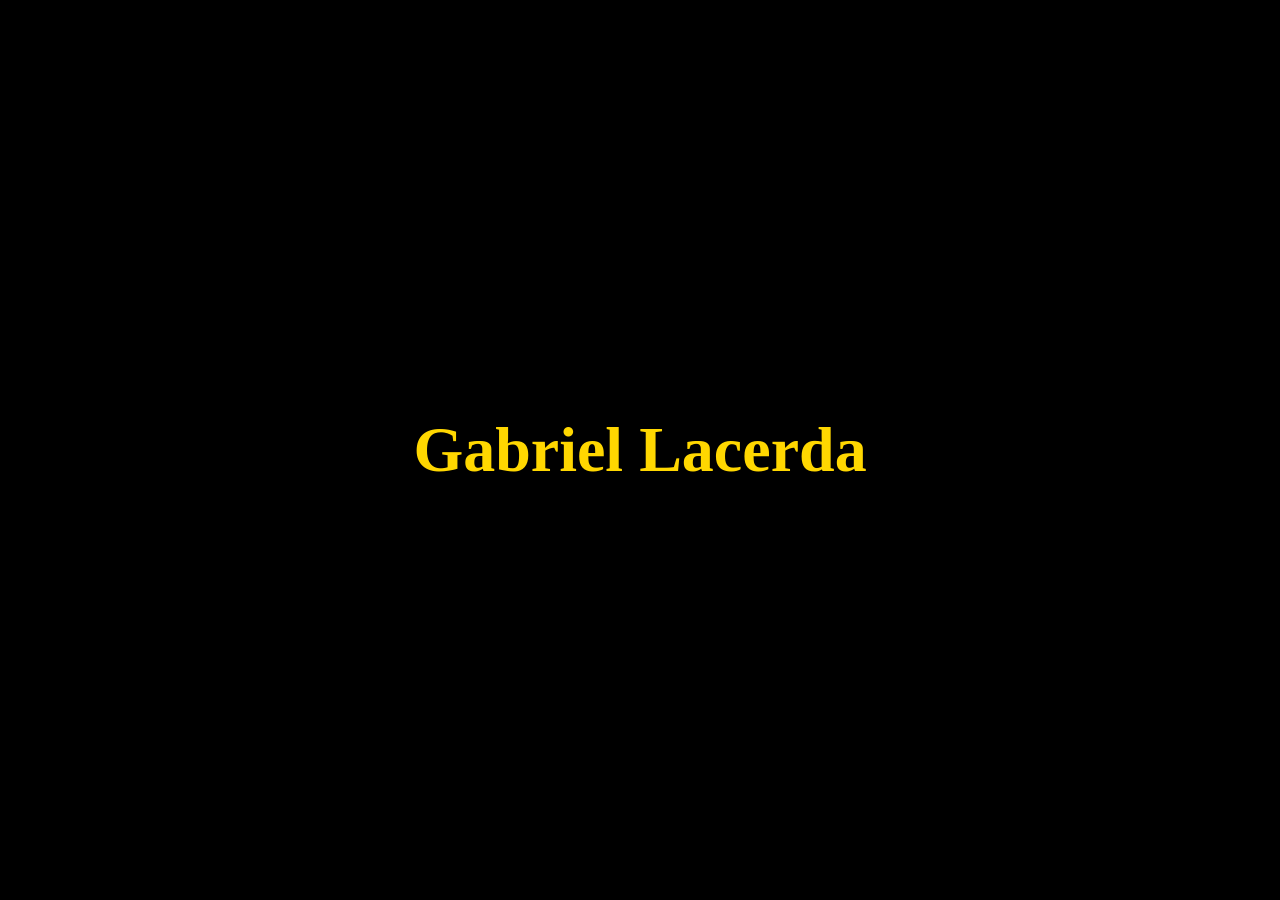
==== index.html @ dc24e009 "Mudança de nome de arquivo" ====
<!DOCTYPE html>
<html lang="pt-br">
<head>
    <meta charset="UTF-8">
    <meta name="viewport" content="width=device-width, initial-scale=1.0">
    <title>Portfolio</title>
    <link rel="stylesheet" href="./style.css">
</head>
<body>
    <header></header>
    <main>
        <h1>Gabriel Lacerda</h1>
    </main>
    <footer></footer>
</body>
</html>
---- style.css ----
*{
    padding: 0;
    margin: 0;
    box-sizing: border-box;
}

body{
    height: 100vh;
    display: grid;
    grid-template-rows: 100px 1fr 100px;
    background-color: black;
}

main{
    display: grid;
    place-content: center;
}

h1{
    font-size: 4rem;
    color: gold;
}
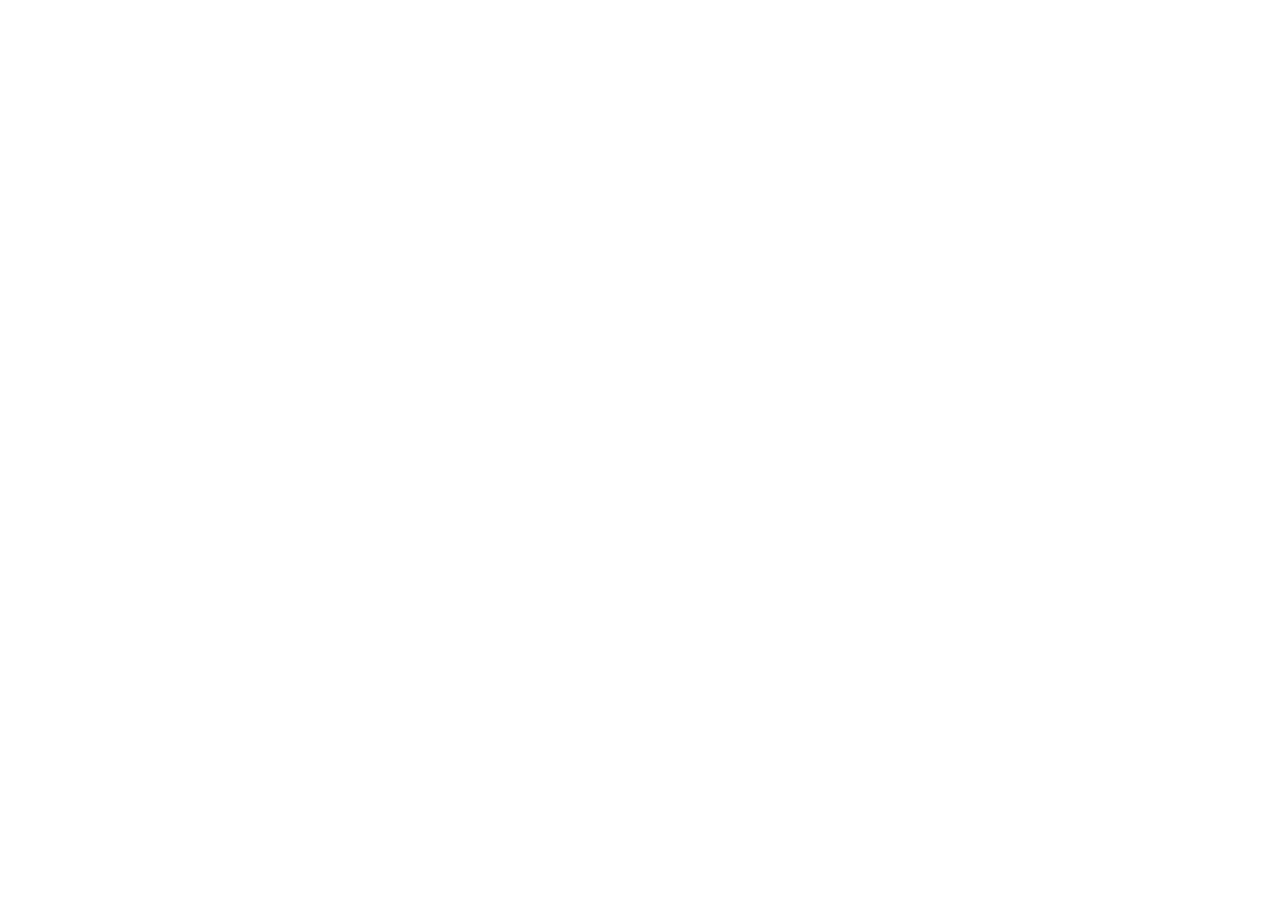
==== commit 9c5f120b: "style(index, style): Adicionando estrutura básica do projeto em html, e adicionando reset inicial no" ====
--- a/index.html
+++ b/index.html
@@ -1,16 +1,32 @@
 <!DOCTYPE html>
-<html lang="pt-br">
+<html lang="pt-BR">
 <head>
     <meta charset="UTF-8">
     <meta name="viewport" content="width=device-width, initial-scale=1.0">
     <title>Portfolio</title>
-    <link rel="stylesheet" href="./style.css">
 </head>
 <body>
-    <header></header>
+    <header>
+
+    </header>
     <main>
-        <h1>Gabriel Lacerda</h1>
+        
+        <section class="stacks">
+
+        </section>
+
+        <section class="projects">
+
+        </section>
+        
+        <section class="experience">
+
+        </section>
+
     </main>
-    <footer></footer>
+    <footer>
+
+    </footer>
+
 </body>
 </html>
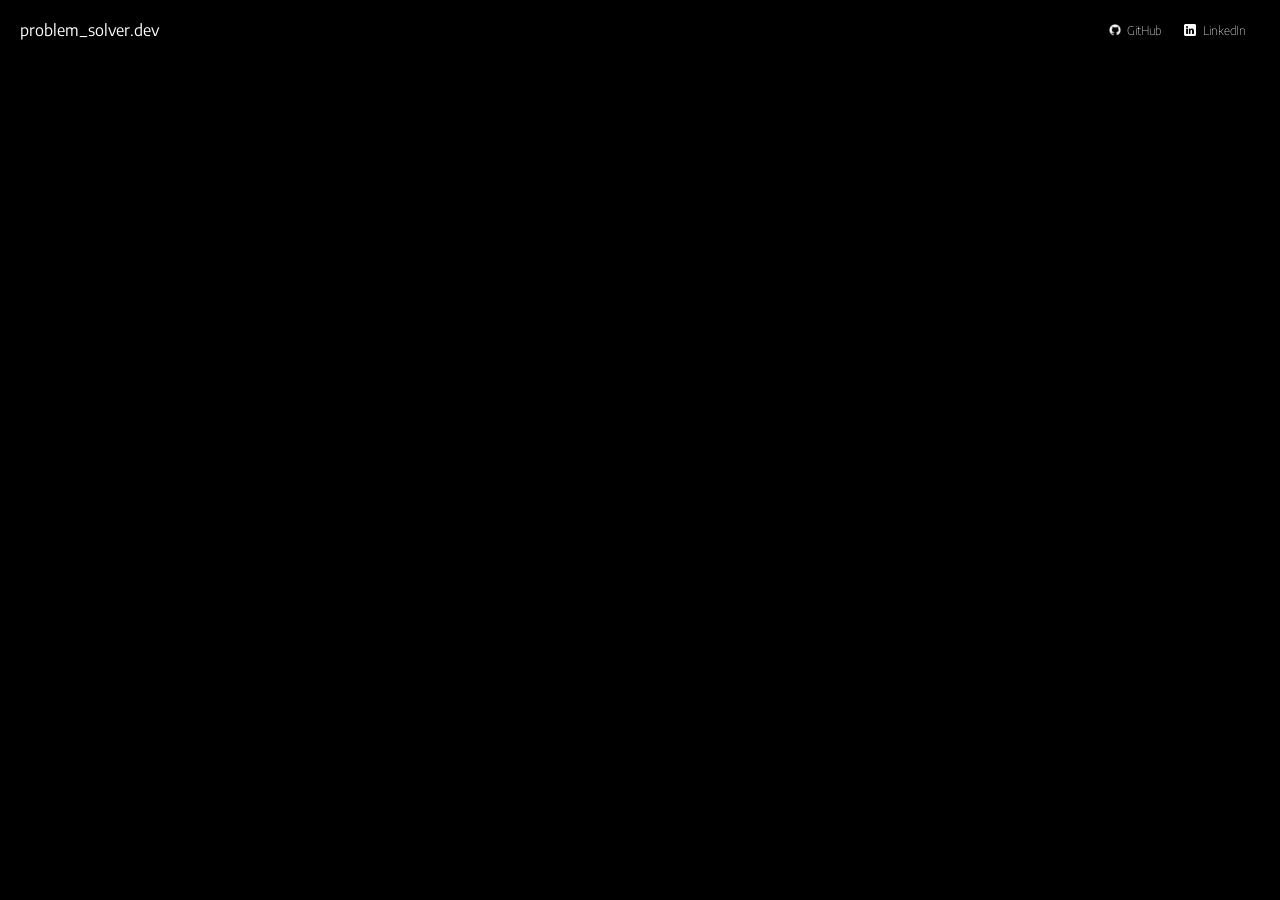
==== commit e319a389: "style(html): Criando e estilizando header." ====
--- a/index.html
+++ b/index.html
@@ -3,25 +3,29 @@
 <head>
     <meta charset="UTF-8">
     <meta name="viewport" content="width=device-width, initial-scale=1.0">
+    <link rel="preconnect" href="https://fonts.googleapis.com">
+    <link rel="preconnect" href="https://fonts.gstatic.com" crossorigin>
+    <link href="https://fonts.googleapis.com/css2?family=Dela+Gothic+One&family=Encode+Sans:wght@100..900&family=Fira+Code:wght@300..700&display=swap" rel="stylesheet">
+    <link rel="stylesheet" href="./style.css">
     <title>Portfolio</title>
 </head>
 <body>
     <header>
 
+        <h2>problem_solver.dev</h2>
+        <div class="links-header">
+            <div class="github link-header">
+                <img src="./assets/github-icon.png" alt="">
+                <a href="https://github.com/GabrielPKTN">GitHub</a>
+            </div>
+            <div class="linkedin link-header">
+                <img src="./assets/linkedin-icon.png" alt="">
+                <a href="www.linkedin.com/in/gabriellacerda1005">LinkedIn</a>
+            </div>
+        </div>
+
     </header>
     <main>
-        
-        <section class="stacks">
-
-        </section>
-
-        <section class="projects">
-
-        </section>
-        
-        <section class="experience">
-
-        </section>
 
     </main>
     <footer>
--- a/style.css
+++ b/style.css
@@ -0,0 +1,68 @@
+*{
+    padding: 0;
+    margin: 0;
+    box-sizing: border-box;
+}
+
+:root {
+    --primary-color: black;
+    --secondary-color: white;
+    --fira-code: "Fira Code", monospace;
+    --dela-gothic: "Dela Gothic One", sans-serif;
+    --encode-sans: "Encode Sans", sans-serif;
+}
+
+body {
+    background-color: var(--primary-color);
+    color: var(--secondary-color);
+    padding: 20px;
+}
+
+header {
+
+    width: 100%;
+    height: auto;
+
+    display: flex;
+    justify-content: space-between;
+    align-items: center;
+
+    h2 {
+        font-size: 1rem;
+        font-family: var(--encode-sans);
+        font-weight: 400;
+    }
+
+    .links-header {
+
+        width: auto;
+
+        display: flex;
+        flex-direction: row;
+        align-items: center;
+        justify-content: center;
+        gap: 5px;
+
+        .link-header {
+
+            display: flex;
+            align-items: center;
+            gap: 5px;
+            font-size: 0.75rem;
+
+            img {
+                width: 20%;
+            }
+
+            a {
+                color: var(--secondary-color);
+            
+                text-decoration: none;
+                font-family: var(--encode-sans);
+                font-weight: 100;
+            }
+        }
+
+    }
+
+}
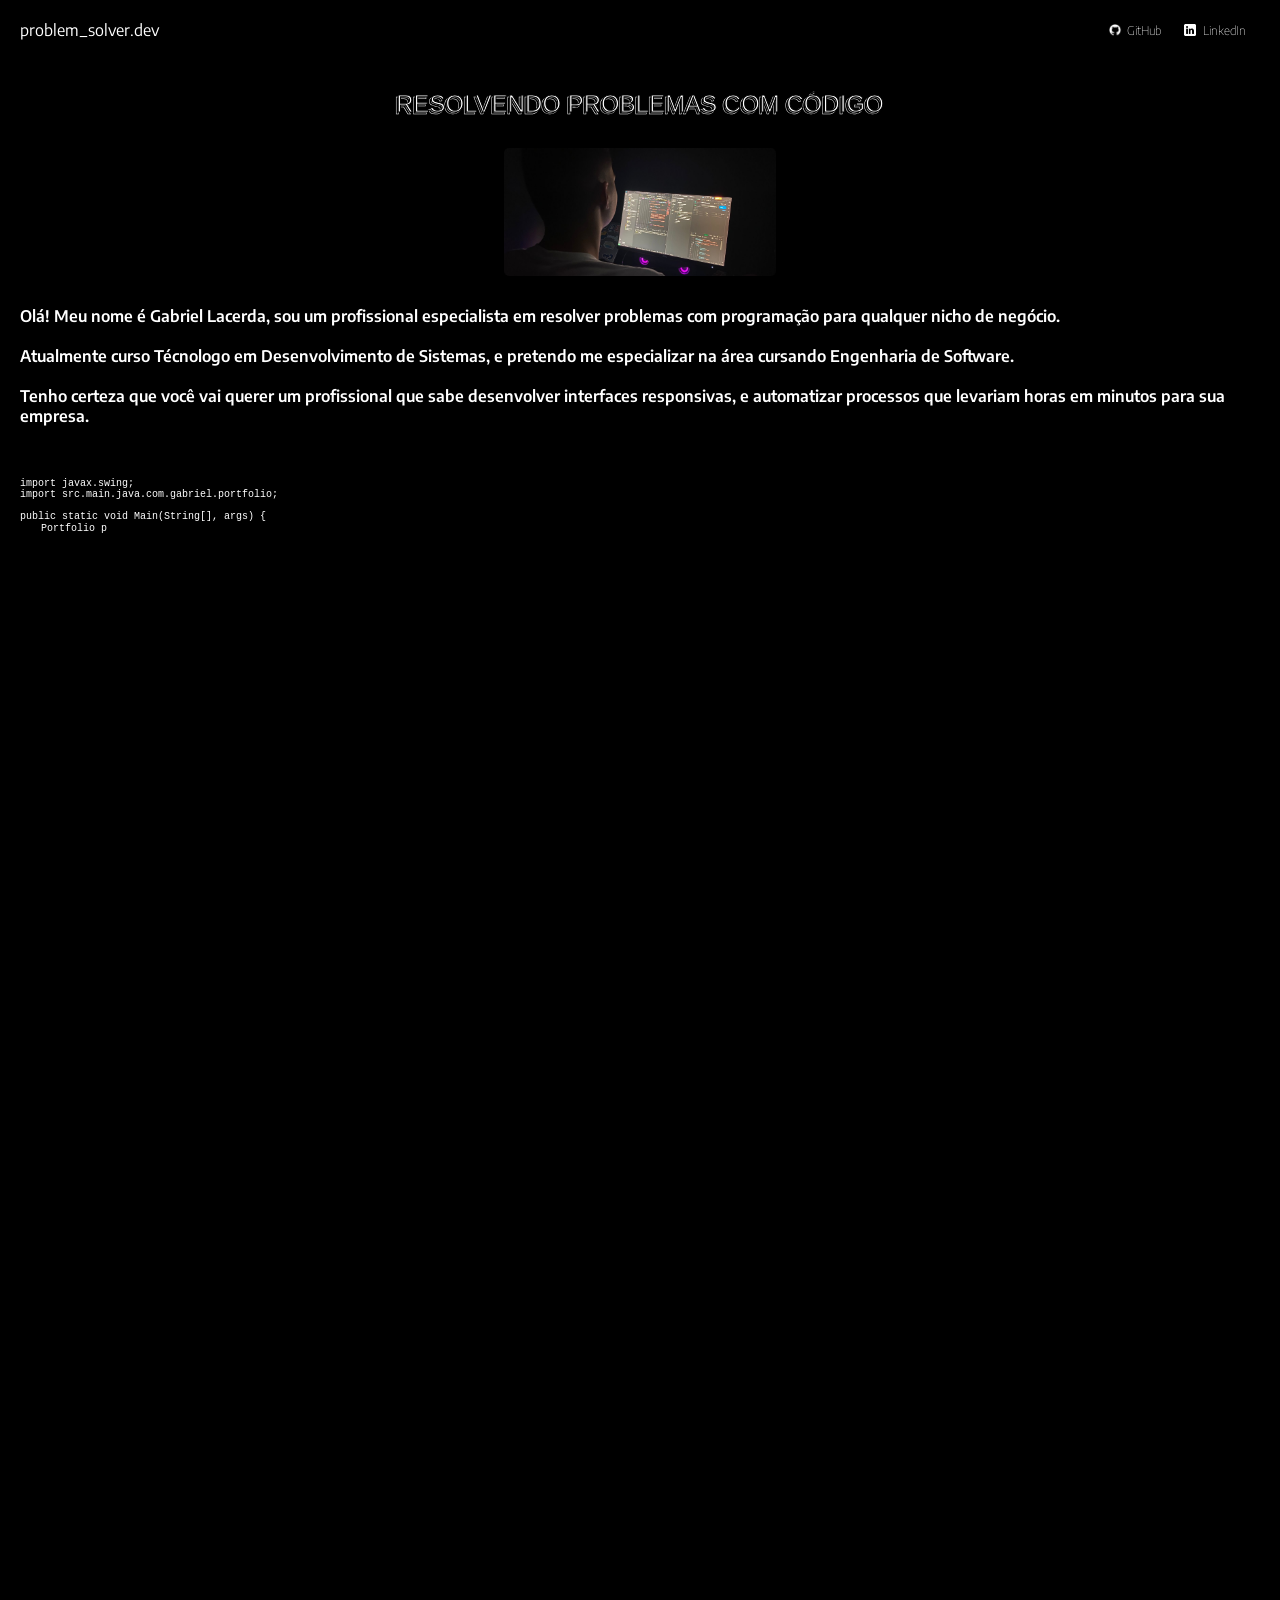
==== commit 6b848dbf: "style(html): Adicionando e estilizando seções de apresentação e stacks, e adicionando animação de es" ====
--- a/index.html
+++ b/index.html
@@ -7,6 +7,7 @@
     <link rel="preconnect" href="https://fonts.gstatic.com" crossorigin>
     <link href="https://fonts.googleapis.com/css2?family=Dela+Gothic+One&family=Encode+Sans:wght@100..900&family=Fira+Code:wght@300..700&display=swap" rel="stylesheet">
     <link rel="stylesheet" href="./style.css">
+    <script src="./app.js" defer></script>
     <title>Portfolio</title>
 </head>
 <body>
@@ -27,6 +28,106 @@
     </header>
     <main>
 
+        <section class="apresentacao">
+            <div class="slogan">
+                <span class="slogan-first">RESOLVENDO PROBLEMAS COM CÓDIGO</span>
+                <span class="slogan-second">RESOLVENDO PROBLEMAS COM CÓDIGO</span>
+            </div>
+
+            <div class="image-apresentacao">
+                <img src="./img/img-apresentacao.jpeg" alt="">
+            </div>
+
+            <div class="apresentacao-texto">
+                <p>
+                    Olá! Meu nome é Gabriel Lacerda,  sou um profissional especialista em resolver problemas com programação para qualquer nicho de negócio.
+                </p>
+                <p>
+                    Atualmente curso Técnologo em Desenvolvimento de Sistemas, e  pretendo me especializar na área cursando Engenharia de Software.
+                </p>
+                <p>
+                    Tenho certeza que você vai querer um profissional que sabe desenvolver interfaces responsivas, e automatizar processos que levariam horas em minutos para sua empresa.
+                </p>
+            </div>
+            
+
+        </section>
+
+        <section class="stacks">
+
+            <p class="code" id="code"></p>
+
+            
+
+            <div class="container-stacks" id="container-stacks">
+
+                <span class="titulo-secao-stacks">STACKS | TECNOLOGIAS | FERRAMENTAS DE TRABALHO</span>
+
+                <div class="stack">
+
+                    <div class="container-stack-logo-nome">
+                        <div class="container-stack-logo">
+                            <img src="./assets/code-icon.svg" alt="">
+                        </div>
+                        <span class="nome-stack">Programação</span>
+                    </div>
+                    
+                    <ul class="atributos-stack">
+                        <li class="atributo-stack">Desenvolvimento de páginas responsivas e dinâmicas com HTML, CSS, JavaScript.</li>
+                        <li class="atributo-stack">Consumo e manipulação de dados no Front-End através do recurso fetch.</li>
+                        <li class="atributo-stack">Desenvolvimento de API’s, criação de rotas, tratamento de erros, requisições http para o banco de dados através de comandos SQL.</li>
+                    </ul>
+
+                </div>
+                <div class="stack">
+
+                    <div class="container-stack-logo-nome">
+                        <div class="container-stack-logo">
+                            <img src="./assets/database-icon.svg" alt="">
+                        </div>
+                        <span class="nome-stack">Banco de Dados</span>
+                    </div>
+                    
+                    <ul class="atributos-stack">
+                        <li class="atributo-stack">Criação de scripts SQL para consultas, criação, atualização e delete de dados. (DDL, DML)</li>
+                        <li class="atributo-stack">Criação de diagramas de banco de dados, diagrama conceitual, e lógico.</li>
+                    </ul>
+
+                </div>
+                <div class="stack">
+
+                    <div class="container-stack-logo-nome">
+                        <div class="container-stack-logo">
+                            <img src="./assets/brain-icon.svg" alt="">
+                        </div>
+                        <span class="nome-stack">Racíocinio lógico</span>
+                    </div>
+                    
+                    <ul class="atributos-stack">
+                        <li class="atributo-stack">Capacidade de analisar, entender, e resolver o problema seja com ou sem código.</li>
+                    </ul>
+
+                </div>
+                <div class="stack">
+
+                    <div class="container-stack-logo-nome">
+                        <div class="container-stack-logo">
+                            <img src="./assets/file-icon.svg" alt="">
+                        </div>
+                        <span class="nome-stack">Documentação</span>
+                    </div>
+                    
+                    <ul class="atributos-stack">
+                        <li class="atributo-stack">Processo de gerenciamento, e acompanhamento de projetos através de sprints, metodologias ágeis e tradicionais.</li>
+                        <li class="atributo-stack">Levantamento de requisitos com o cliente.</li>
+                    </ul>
+
+                </div>
+
+            </div>
+
+        </section>
+
     </main>
     <footer>
 
--- a/style.css
+++ b/style.css
@@ -65,4 +65,185 @@
 
     }
 
+}
+
+main {
+
+    .apresentacao {
+
+        position: relative;
+        display: flex;
+        flex-direction: column;
+
+        gap: 30px;
+
+        align-items: center;
+
+        width: 100%;
+
+        .slogan {
+            padding-top: 50px;
+
+            width: 100%;
+
+            display: flex;
+            flex-direction: column;
+            justify-content: center;
+            align-items: center;
+
+            font-family: var(--dela-gothic);
+            font-size: 1.5rem;
+
+            .slogan-first {
+                text-align: center;
+                z-index: 2;
+                -webkit-text-stroke-width: 1px;
+                -webkit-text-stroke-color: var(--primary-color);
+            }
+
+            .slogan-second {
+                text-align: center;
+                padding-top: 4px;
+                padding-right: 4px;
+                position: absolute;
+                color: var(--primary-color);
+                -webkit-text-stroke-width: 0.5px;
+                -webkit-text-stroke-color: var(--secondary-color);
+            }
+
+        }
+
+        .image-apresentacao {
+
+            border-radius: 20px;
+            width: 17rem;
+            height: 8rem;
+
+            img {
+                width: 100%;
+                height: 100%;
+
+                border-radius: 5px;
+                object-fit: cover;
+            }
+
+        }
+
+        .apresentacao-texto {
+
+            font-family: var(--encode-sans);
+            font-weight: 600;
+
+            display: flex;
+            flex-direction: column;
+
+            gap: 20px;
+
+        }
+    }
+
+    .stacks {
+        
+        padding-top: 30px;
+        width: 100%;
+
+        .code {
+            white-space: pre-line;
+
+            font-size: 10px;
+            font-family: var(--fira-code);
+            font-weight: 100;
+
+            height: 10rem;
+        }
+
+        .titulo-secao-stacks {
+
+            display: flex;
+            width: 100%;
+
+            font-family: var(--dela-gothic);
+            font-size: 0.8rem;
+            text-align: center;
+        }
+
+        .container-stacks {
+
+            transform: translateX(-150%);
+            transition: ease-in-out 0.3s;
+
+            padding-top: 40px;
+            display: flex;
+            flex-direction: column;
+
+            gap: 4rem;
+
+            width: 100%;
+
+            .stack {
+
+                display: flex;
+                flex-direction: column;
+                gap: 10px;
+
+
+                .container-stack-logo-nome {
+                    
+                    display: flex;
+                    flex-direction: column;
+                    align-items: center;
+                    justify-content: center;
+                    gap: 10px;
+
+                    .nome-stack {
+                        font-family: var(--dela-gothic);
+                        font-size: 1.25rem;
+                    }
+                    
+                    .container-stack-logo {
+                        border: 2px solid var(--secondary-color);
+
+                        width: 8.3rem;
+                        height: 8.3rem;
+
+                        display: grid;
+                        place-content: center;
+
+                        img {
+                            width: 4.5rem;
+                        }
+
+                    }
+                
+                }   
+
+            }
+
+            .atributos-stack {
+
+                font-family: var(--encode-sans);
+                font-weight: 100;
+
+                display: flex;
+                flex-direction: column;
+                align-items: center;
+
+                gap: 10px;
+
+                .atributo-stack {
+                    width: 80%;
+                }
+
+            }
+
+        }
+
+        .container-stacks.active {
+            transform: translateX(0);
+        }
+
+    }
+
+
+
 }
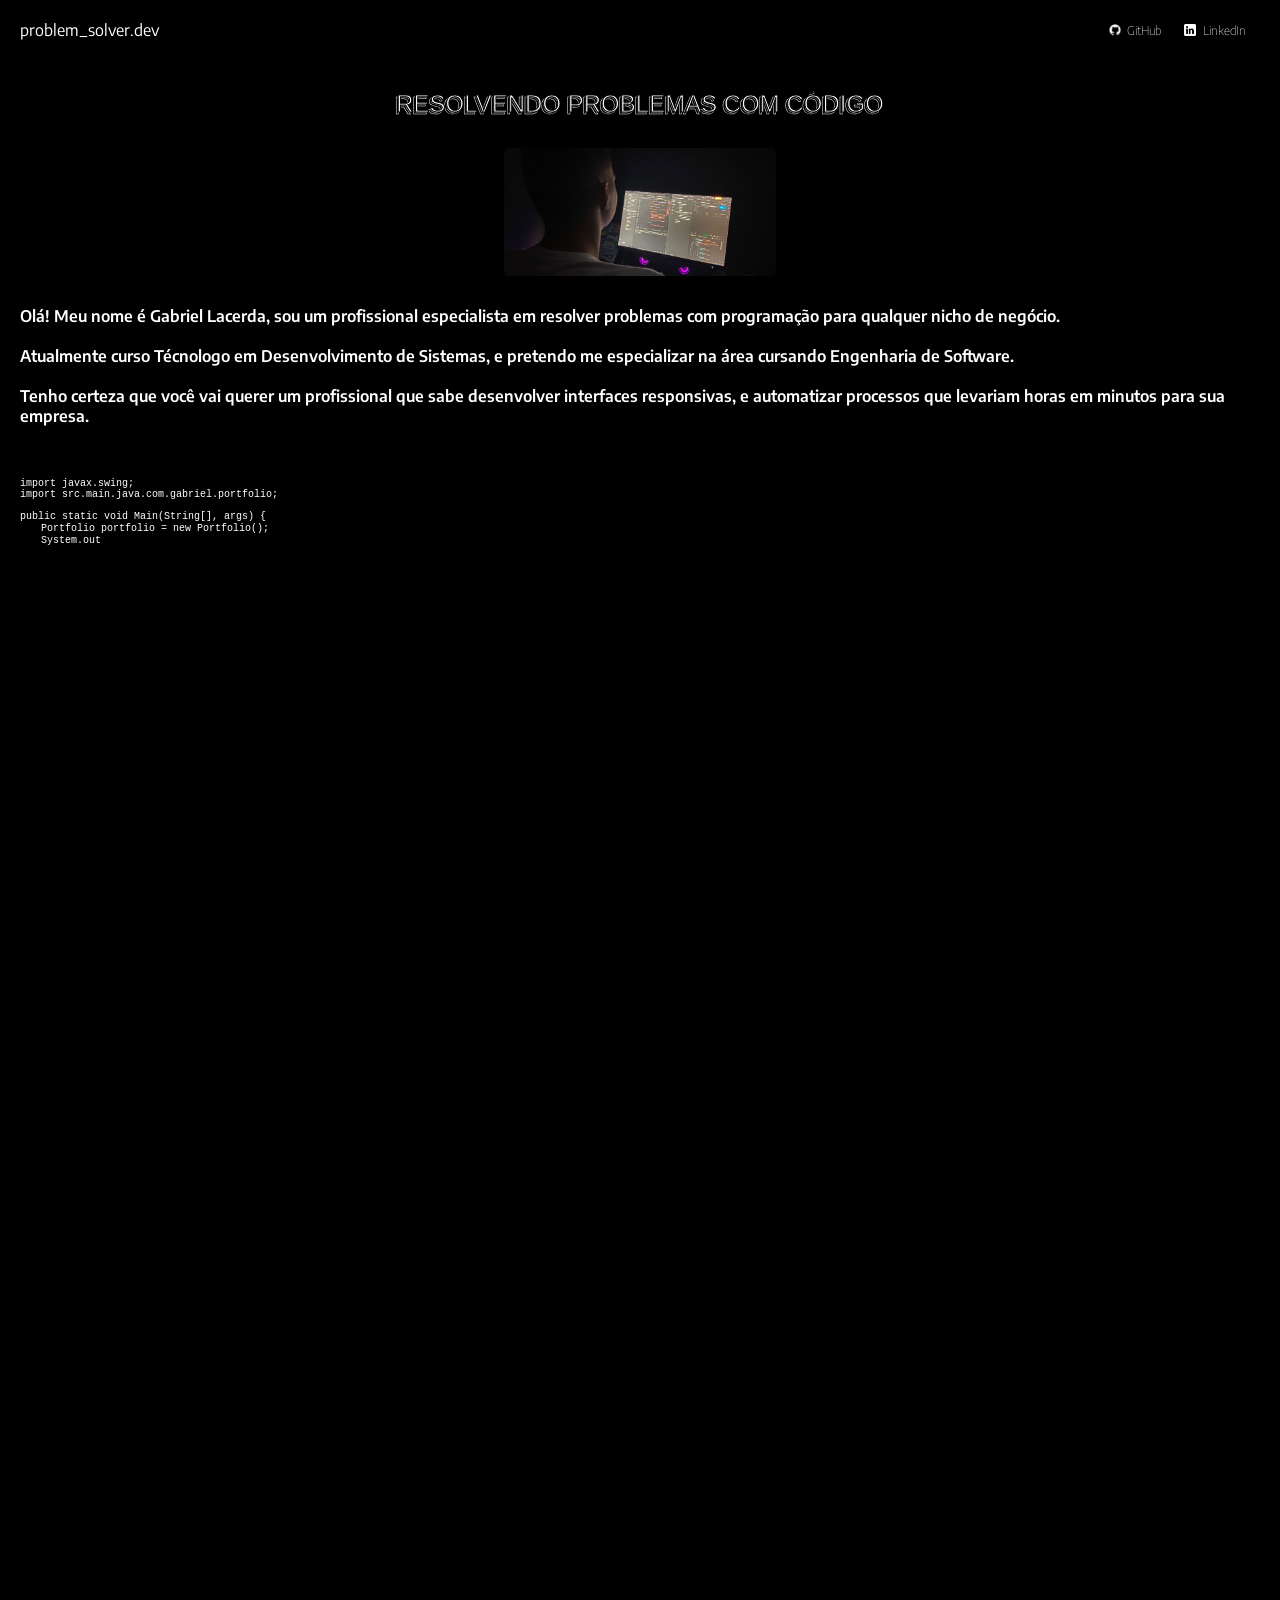
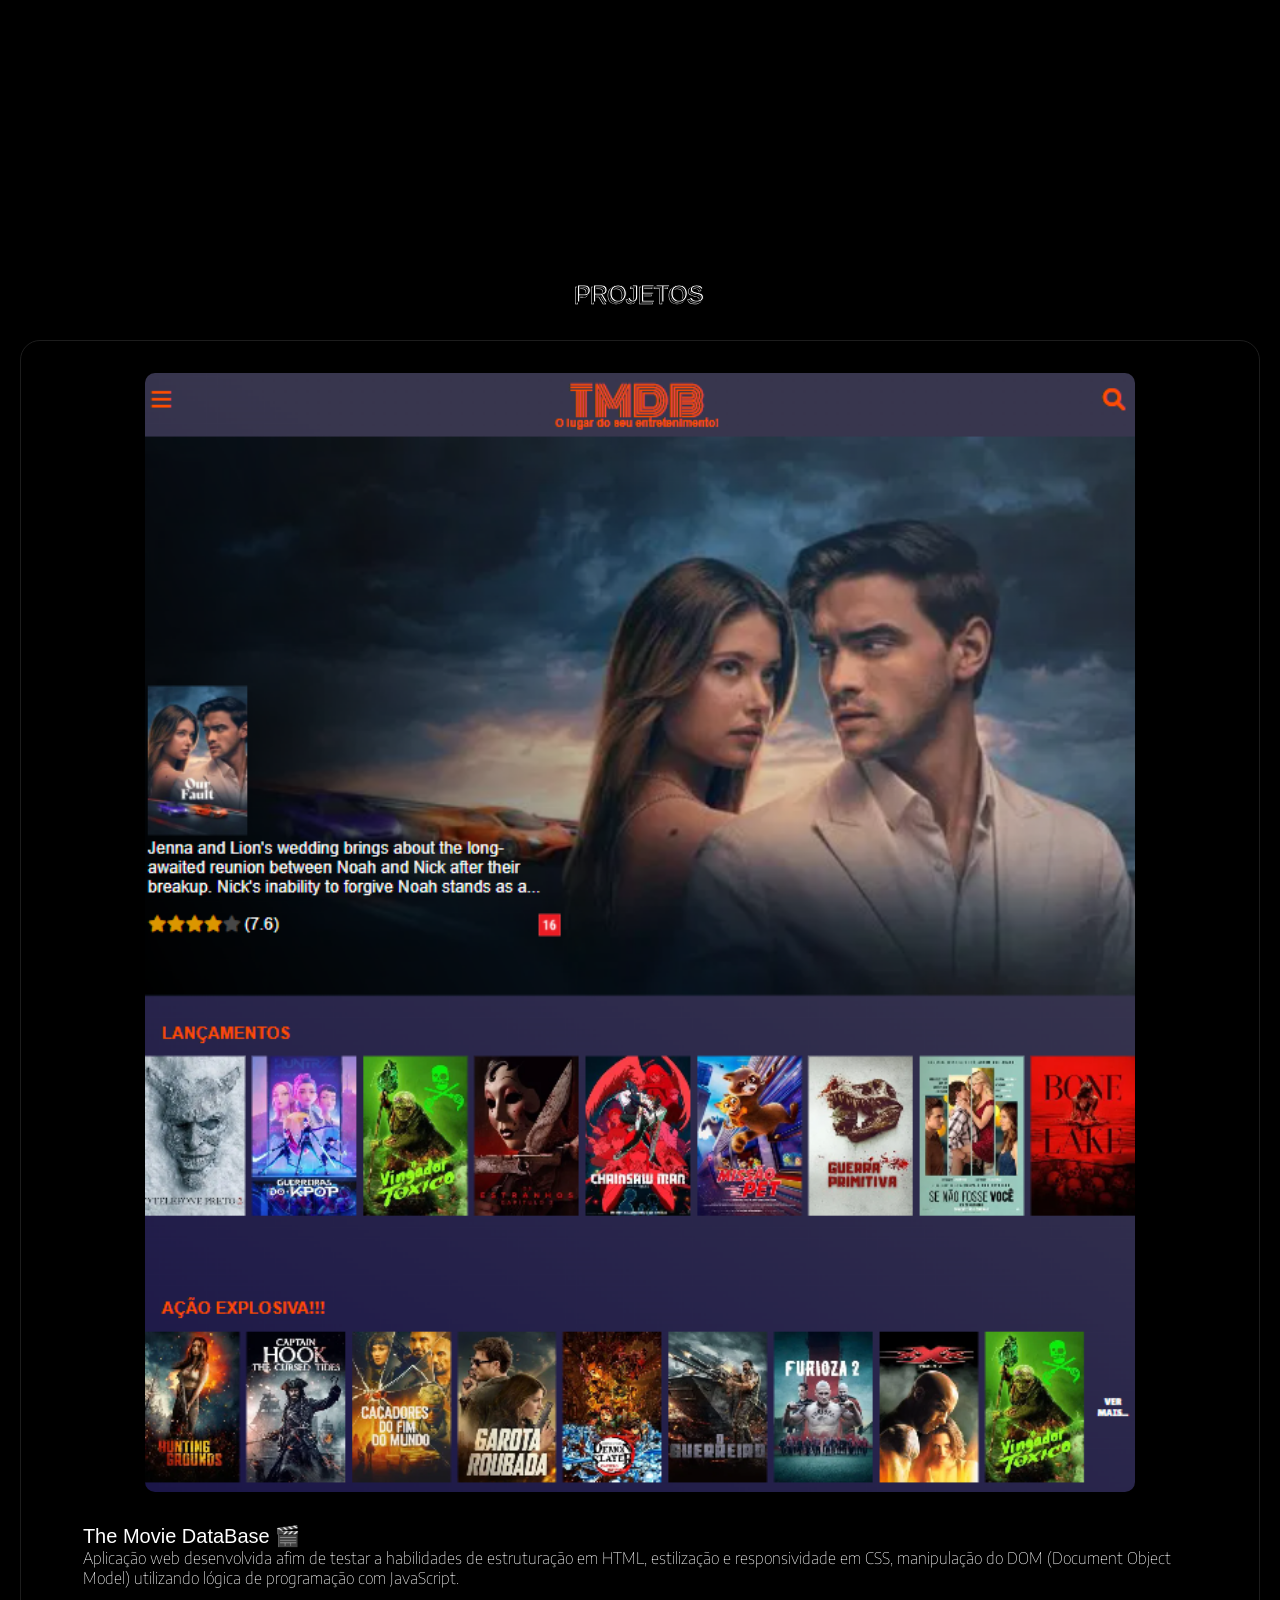
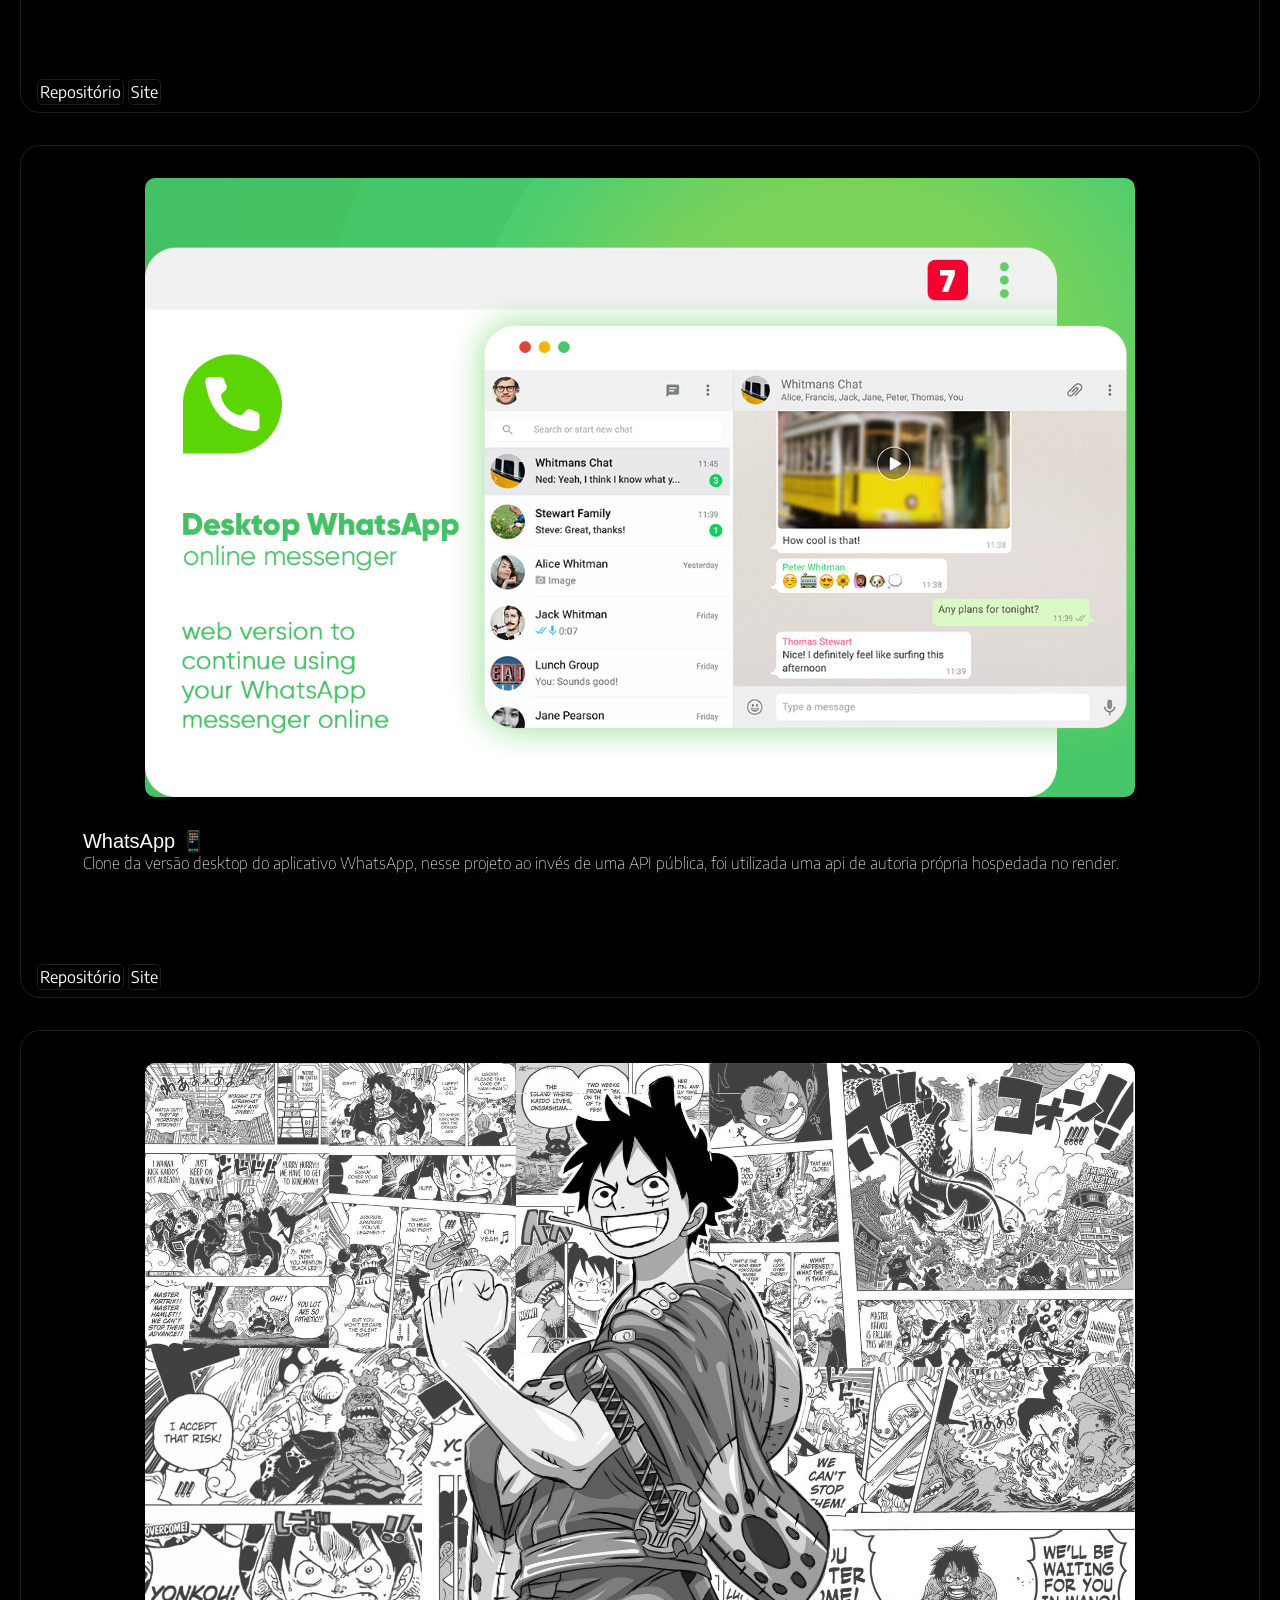
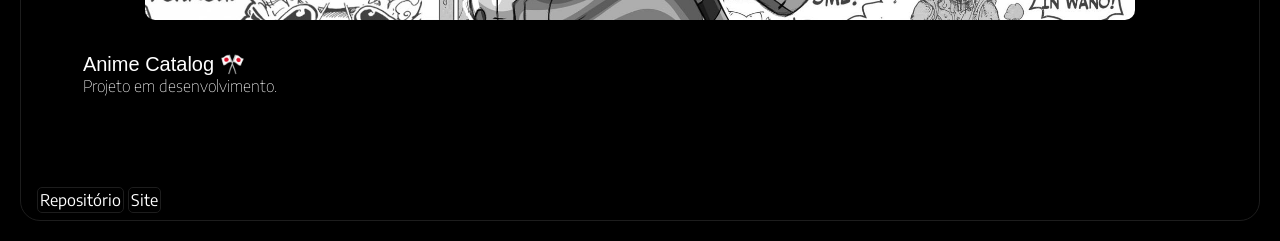
==== commit aae55c21: "style(html): Adicionando, e estilizando a seção de projetos." ====
--- a/index.html
+++ b/index.html
@@ -128,6 +128,61 @@
 
         </section>
 
+        <section class="projetos">
+
+            <div class="slogan projects">
+                <span class="slogan-first projects">PROJETOS</span>
+                <span class="slogan-second projects">PROJETOS</span>
+            </div>
+
+            <div class="card-projeto">
+                <div class="img-description">
+                    <div class="image-projeto">
+                        <img src="./img/tmdb_1420px.png" alt="">
+                    </div>
+                    <div class="container-descricao">
+                        <span>The Movie DataBase 🎬</span>
+                        <p>Aplicação web desenvolvida afim de testar a habilidades de estruturação em HTML, estilização e responsividade em CSS, manipulação do DOM (Document Object Model) utilizando lógica de programação com JavaScript.</p>
+                    </div>
+                </div>
+                <div class="container-buttons-card">
+                    <a href="https://github.com/GabrielPKTN/tmdb">Repositório</a>
+                    <a href="gabrielpktn.github.io/tmdb/">Site</a>
+                </div>
+            </div>
+            <div class="card-projeto">
+                <div class="img-description">
+                    <div class="image-projeto">
+                        <img src="./img/whatsapp-desktop.png" alt="">
+                    </div>
+                    <div class="container-descricao">
+                        <span>WhatsApp 📱</span>
+                        <p>Clone da versão desktop do aplicativo WhatsApp, nesse projeto ao invés de uma API pública, foi utilizada uma api de autoria própria hospedada no render.</p>
+                    </div>
+                </div>
+                <div class="container-buttons-card">
+                    <a href="https://github.com/GabrielPKTN/whatsapp-web-clone">Repositório</a>
+                    <a href="https://gabrielpktn.github.io/whatsapp-web-clone/">Site</a>
+                </div>
+            </div>
+            <div class="card-projeto">
+                <div class="img-description">
+                    <div class="image-projeto">
+                        <img src="./img/anime-catalog.jpg" alt="">
+                    </div>
+                    <div class="container-descricao">
+                        <span>Anime Catalog 🎌</span>
+                        <p>Projeto em desenvolvimento.</p>
+                    </div>
+                </div>
+                <div class="container-buttons-card">
+                    <a href="#">Repositório</a>
+                    <a href="#">Site</a>
+                </div>
+            </div>
+
+        </section>
+    
     </main>
     <footer>
 
--- a/style.css
+++ b/style.css
@@ -244,6 +244,115 @@
 
     }
 
-
+    .projetos {
+
+        .slogan.projects {
+
+            padding-top: 50px;
+
+            width: 100%;
+
+            display: flex;
+            flex-direction: column;
+            justify-content: center;
+            align-items: center;
+
+            font-family: var(--dela-gothic);
+            font-size: 1.5rem;
+
+            .slogan-first.projects {
+                text-align: center;
+                z-index: 2;
+                -webkit-text-stroke-width: 1px;
+                -webkit-text-stroke-color: var(--primary-color);
+            }
+
+            .slogan-second.projects {
+                text-align: center;
+                padding-top: 4px;
+                padding-right: 4px;
+                position: absolute;
+                color: var(--primary-color);
+                -webkit-text-stroke-width: 0.5px;
+                -webkit-text-stroke-color: var(--secondary-color);
+            }
+
+        }
+
+        .card-projeto {
+            margin-top: 2rem;
+
+            border-radius: 20px;
+            border: 0.5px solid rgb(29, 29, 29);
+            
+            display: flex;
+            flex-direction: column;
+
+            .img-description {
+                display: flex;
+                align-items: center;
+                justify-content: center;
+                flex-direction: column;
+
+                width: 100%;
+
+                border-radius: 10px;
+
+                .image-projeto {
+                    padding-top: 2rem;
+                    padding-bottom: 2rem;
+                    width: 100%;
+                    display: flex;
+                    align-items: center;
+                    justify-content: center;
+                    
+                    img {
+                        width: 80%;
+                        object-fit: cover;
+                        border-radius: 10px;
+                    }
+
+                }
+
+                .container-descricao {
+
+                    width: 90%;
+
+                    span {
+                        font-family: var(--dela-gothic);
+                        font-size: 20px;
+                    }
+
+                    p {
+                        font-family: var(--encode-sans);
+                        font-weight: 100;
+                        font-size: 1rem;
+                        padding-bottom: 30px;
+                    }
+
+                }
+
+            }
+
+            .container-buttons-card {
+
+                padding-top: 4rem;
+                padding-left: 1rem;
+                padding-bottom: 10px;
+                a {
+                    padding: 2px;
+                    border-radius: 5px;
+                    border: solid 0.5px rgb(29, 29, 29);
+
+                    text-decoration: none;
+                    color: var(--secondary-color);
+                    font-family: var(--encode-sans);
+                }
+
+            }
+
+        }
+
+    }
 
 }
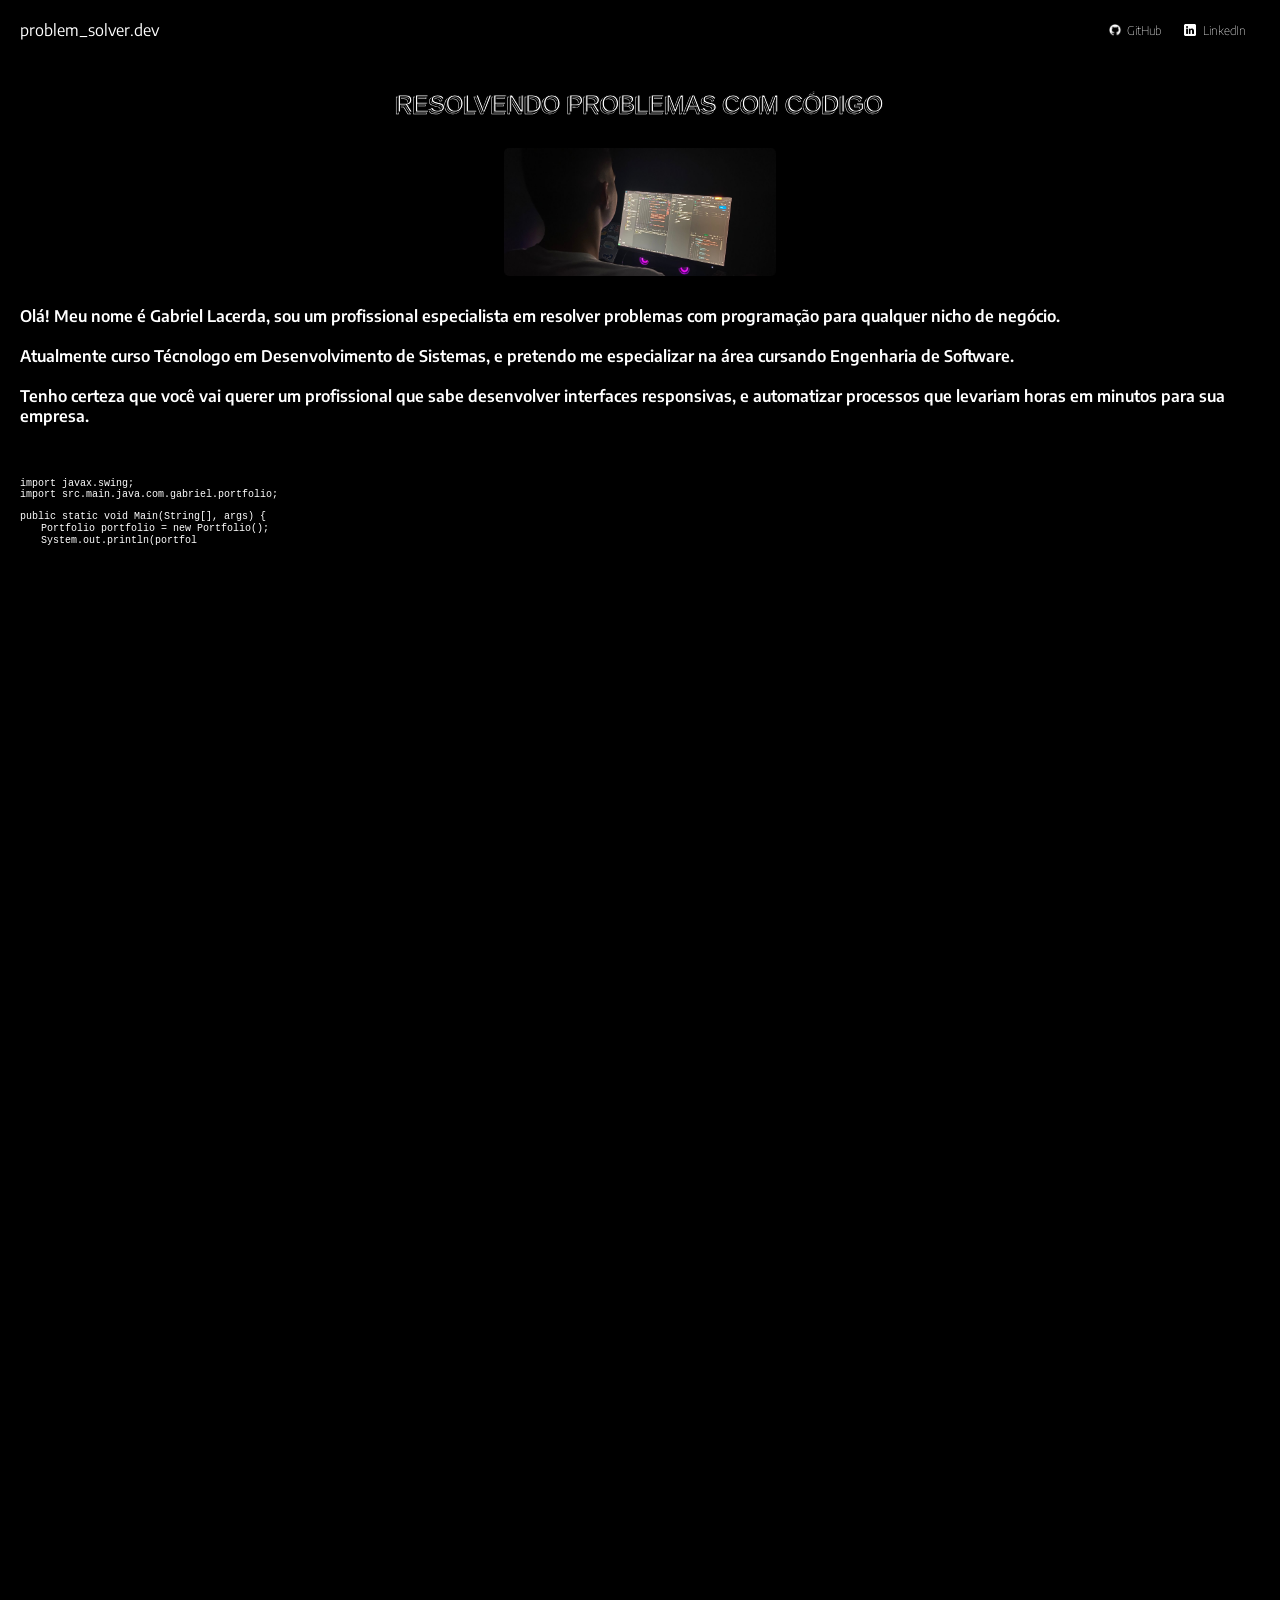
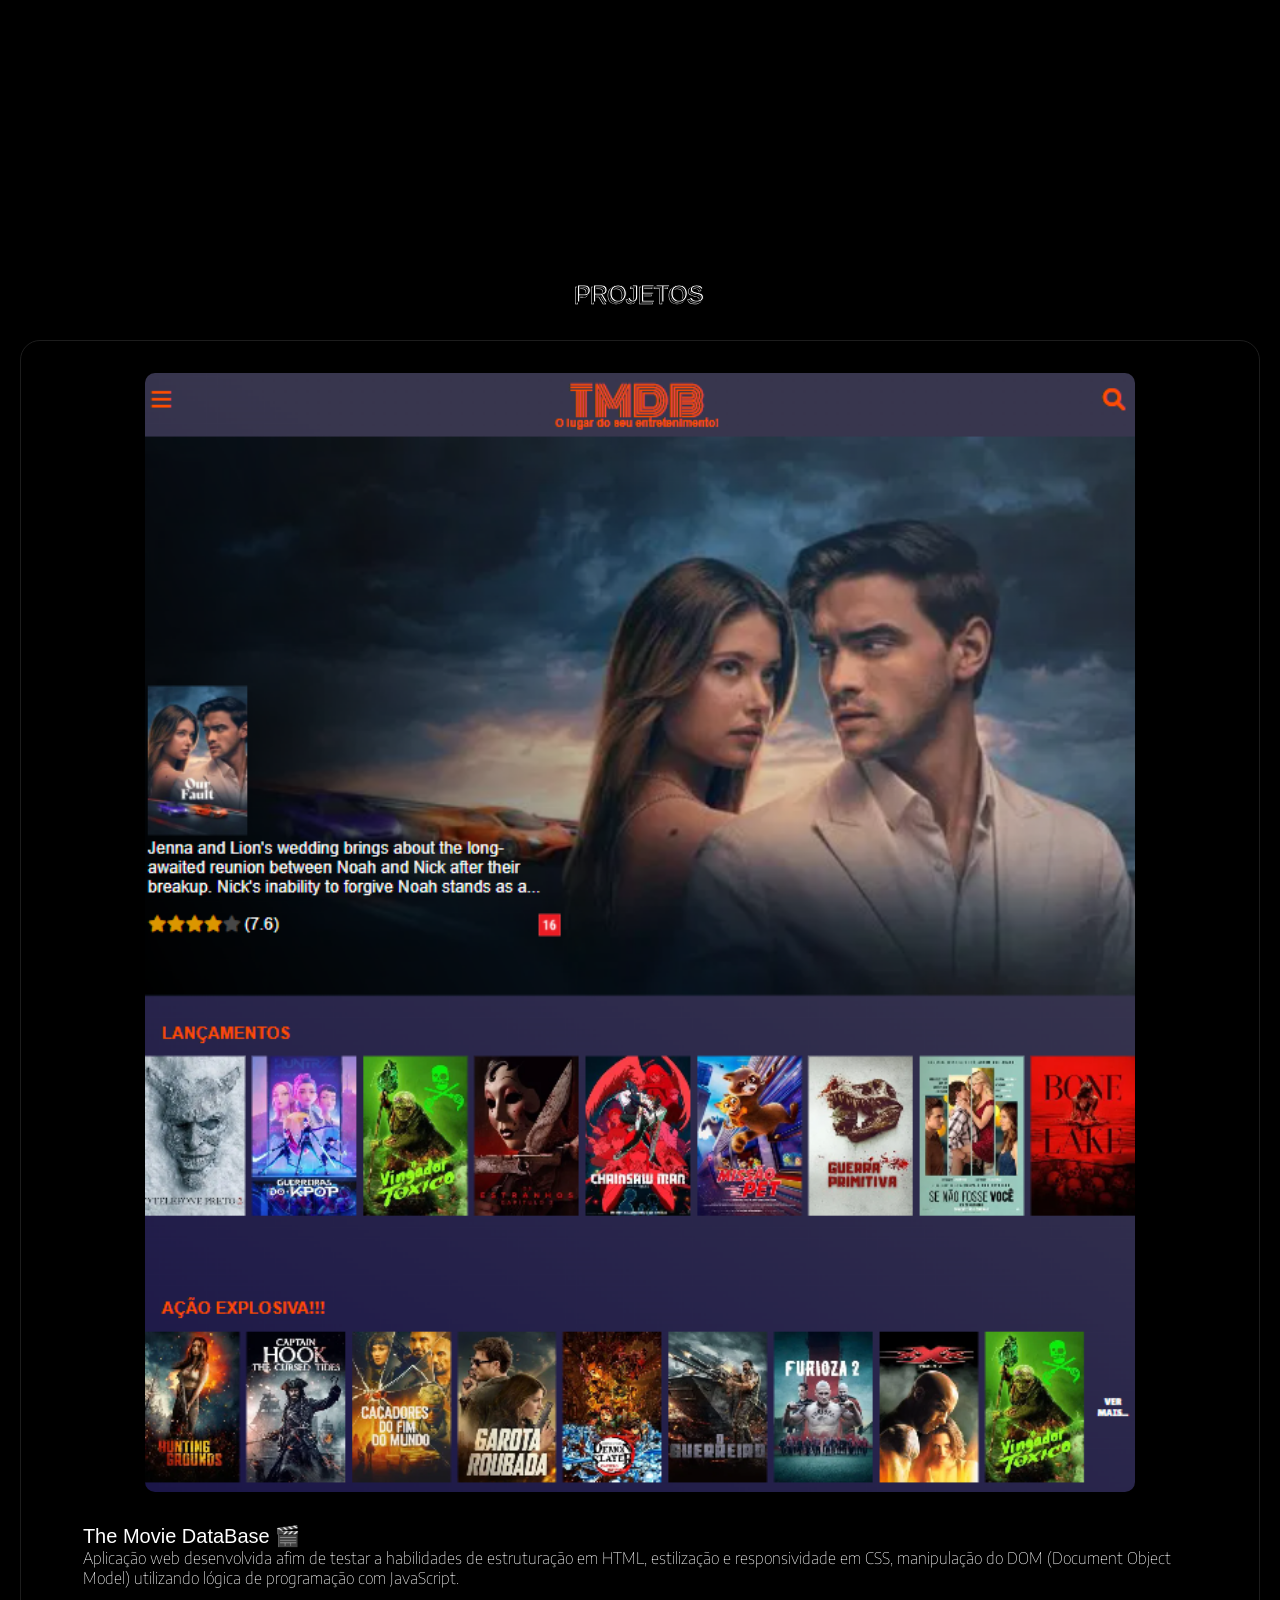
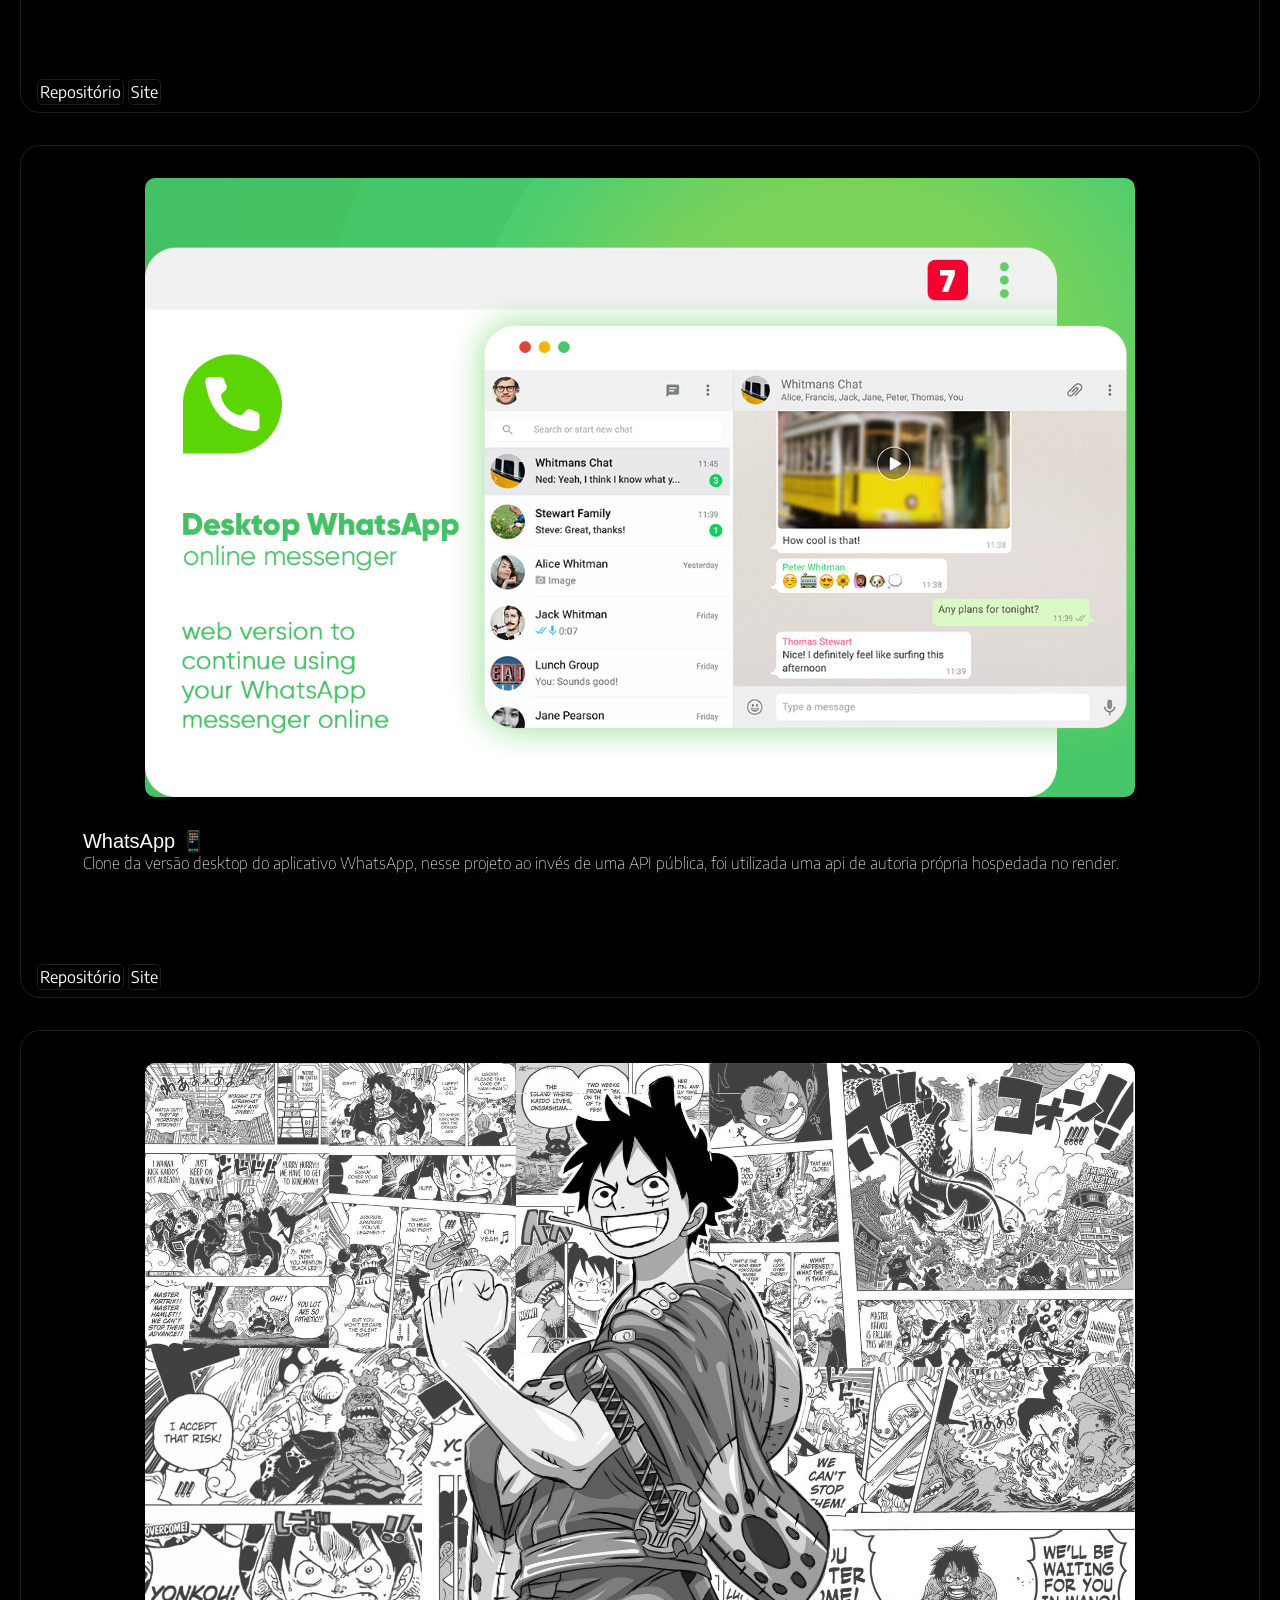
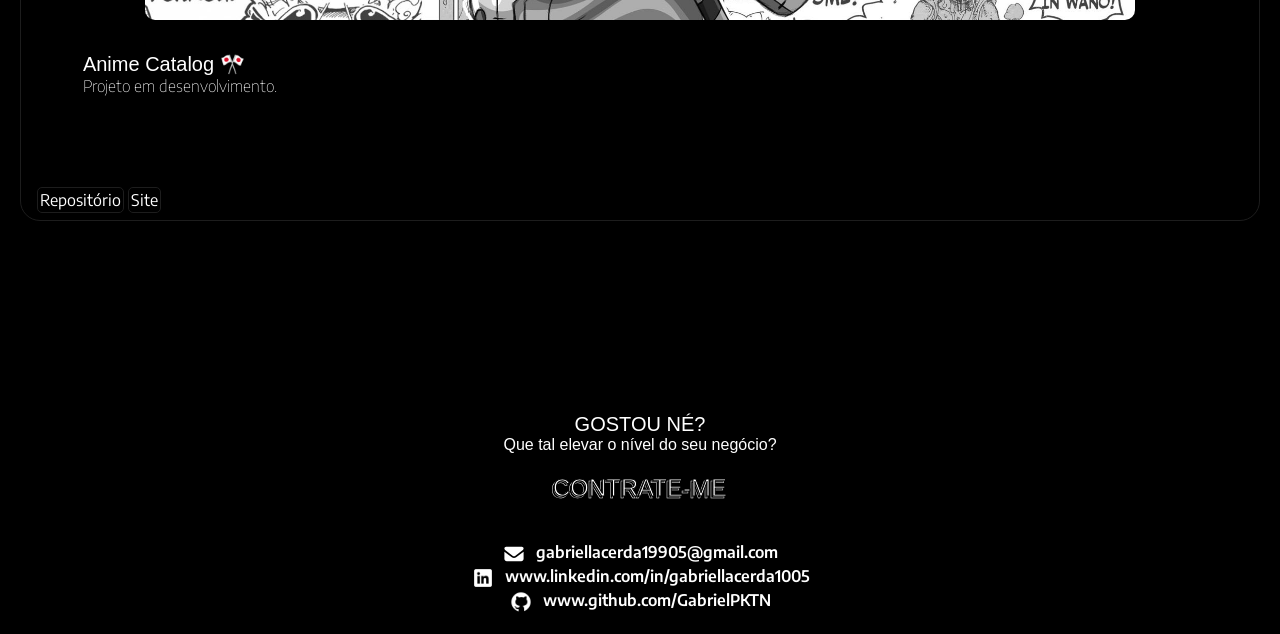
==== commit 2560d35e: "style(html): Adicionando, e estilizando rodapé com informações de contato." ====
--- a/index.html
+++ b/index.html
@@ -186,6 +186,33 @@
     </main>
     <footer>
 
+        <div class="mensagem">
+            <span class="mensagem-like">GOSTOU NÉ?</span>
+            <span class="mensagem-proposta">Que tal elevar o nível do seu negócio?</span>
+        </div>
+        
+        <div class="slogan footer">
+            <span class="slogan-first footer">CONTRATE-ME</span>
+            <span class="slogan-second footer">CONTRATE-ME</span>
+        </div>
+
+        <div class="container-redes-sociais">
+
+            <div class="email link-footer">
+                <img src="./assets/envelope-icon.svg" alt="">
+                <span class="link">gabriellacerda19905@gmail.com</span>
+            </div>
+            <div class="linkedin link-footer">
+                <img src="./assets/linkedin-icon.png" alt="">
+                <span class="link">www.linkedin.com/in/gabriellacerda1005</span>
+            </div>
+            <div class="github link-footer">
+                <img src="./assets/github-icon.png" alt="">
+                <span class="link">www.github.com/GabrielPKTN</span>
+            </div>
+
+        </div>
+
     </footer>
 
 </body>
--- a/style.css
+++ b/style.css
@@ -355,4 +355,86 @@
 
     }
 
+}
+
+footer {
+
+    padding-top: 12rem;
+
+    .mensagem {
+        display: flex;
+        flex-direction: column;
+        align-items: center;
+
+        font-family: var(--dela-gothic);
+
+        width: 100%;
+
+        .mensagem-like {
+            font-size: 1.25rem;
+        }
+
+        .mensagem-proposta {
+            font-size: 1rem;
+        }
+
+    }
+
+    .slogan.footer {
+
+        padding-top: 20px;
+
+        width: 100%;
+
+        display: flex;
+        flex-direction: column;
+        justify-content: center;
+        align-items: center;
+
+        font-family: var(--dela-gothic);
+        font-size: 1.5rem;
+
+        .slogan-first.footer {
+            text-align: center;
+            z-index: 2;
+            -webkit-text-stroke-width: 1px;
+            -webkit-text-stroke-color: var(--primary-color);
+        }
+
+        .slogan-second.footer {
+            text-align: center;
+            padding-top: 4px;
+            padding-right: 4px;
+            position: absolute;
+            color: var(--primary-color);
+            -webkit-text-stroke-width: 0.5px;
+            -webkit-text-stroke-color: var(--secondary-color);
+        }
+    }
+
+    .container-redes-sociais {
+
+        padding-top: 40px;
+
+        display: flex;
+        flex-direction: column;
+        align-items: center;
+        
+        font-family: var(--encode-sans);
+        font-weight: 600;
+
+
+        .link-footer {
+
+            display: flex;
+            gap: 10px;
+
+            img {
+                width: 1.5rem;
+            }
+
+        }
+
+    }
+
 }
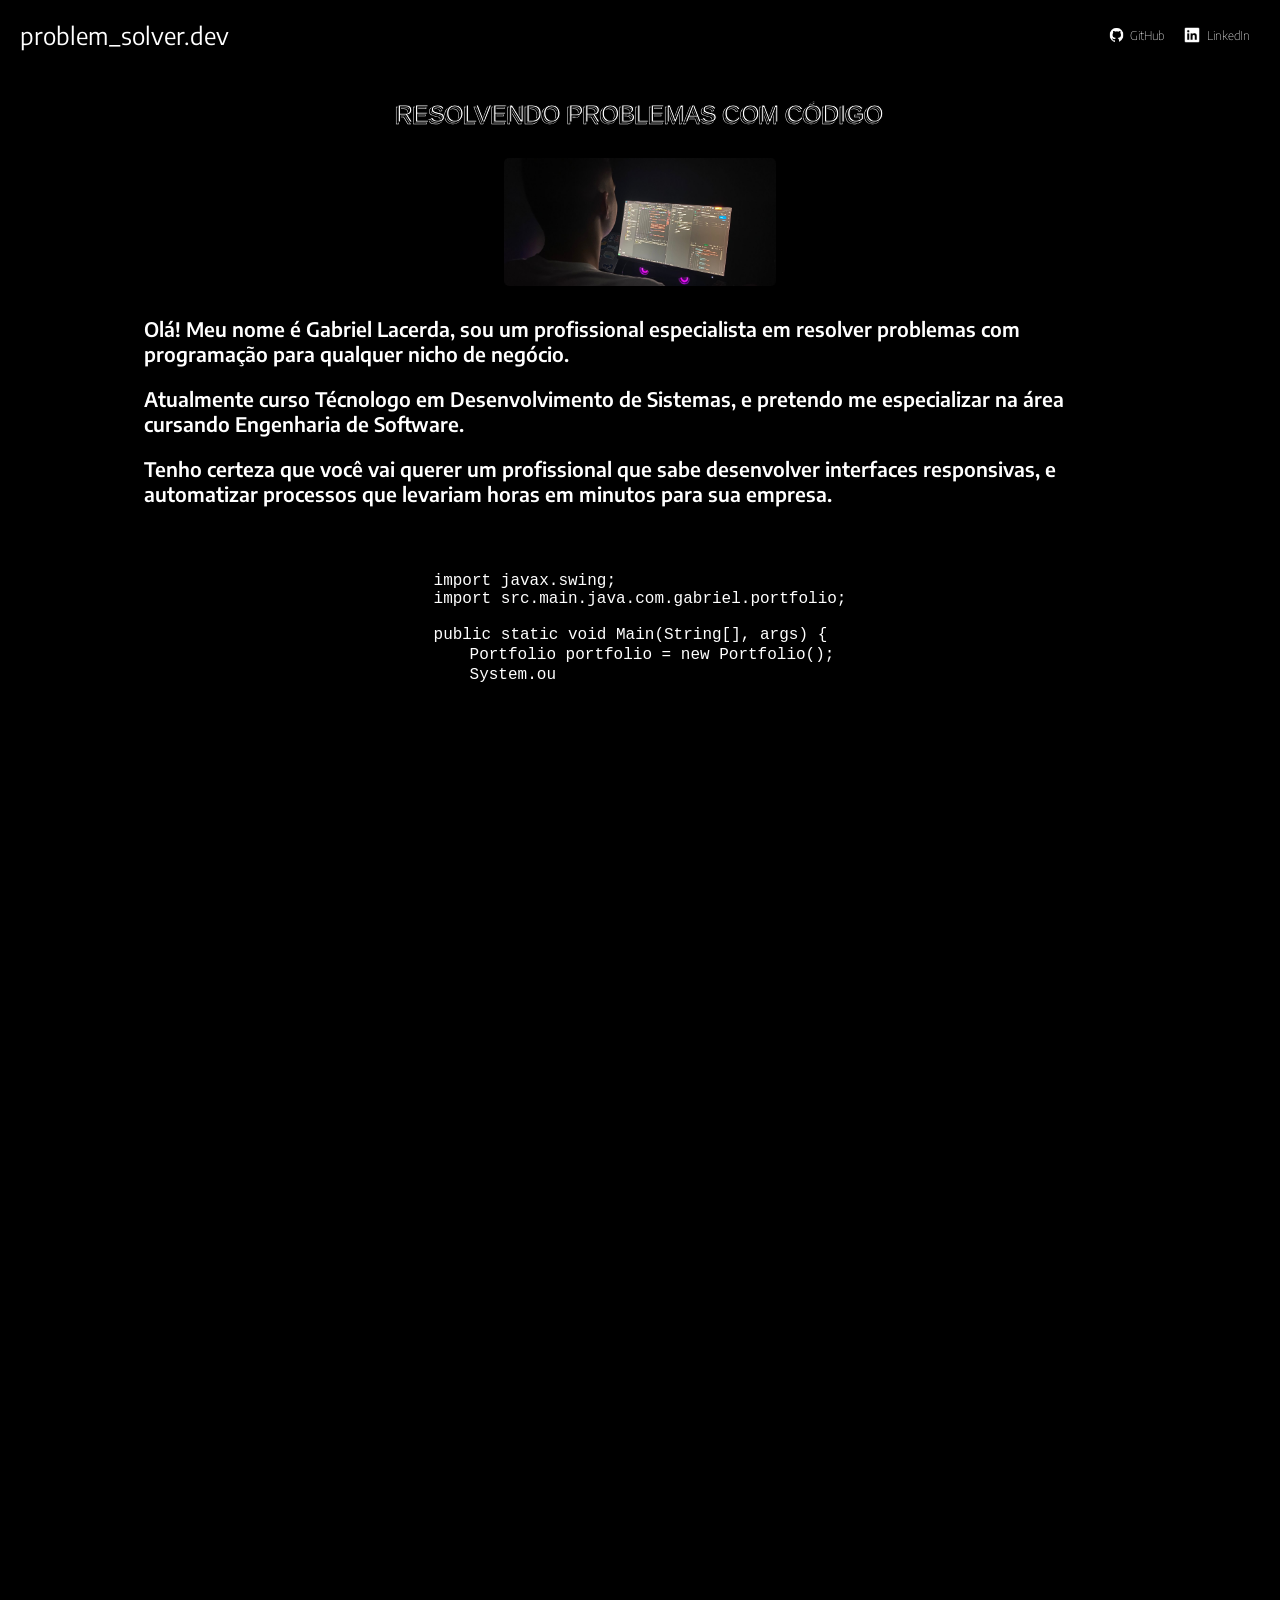
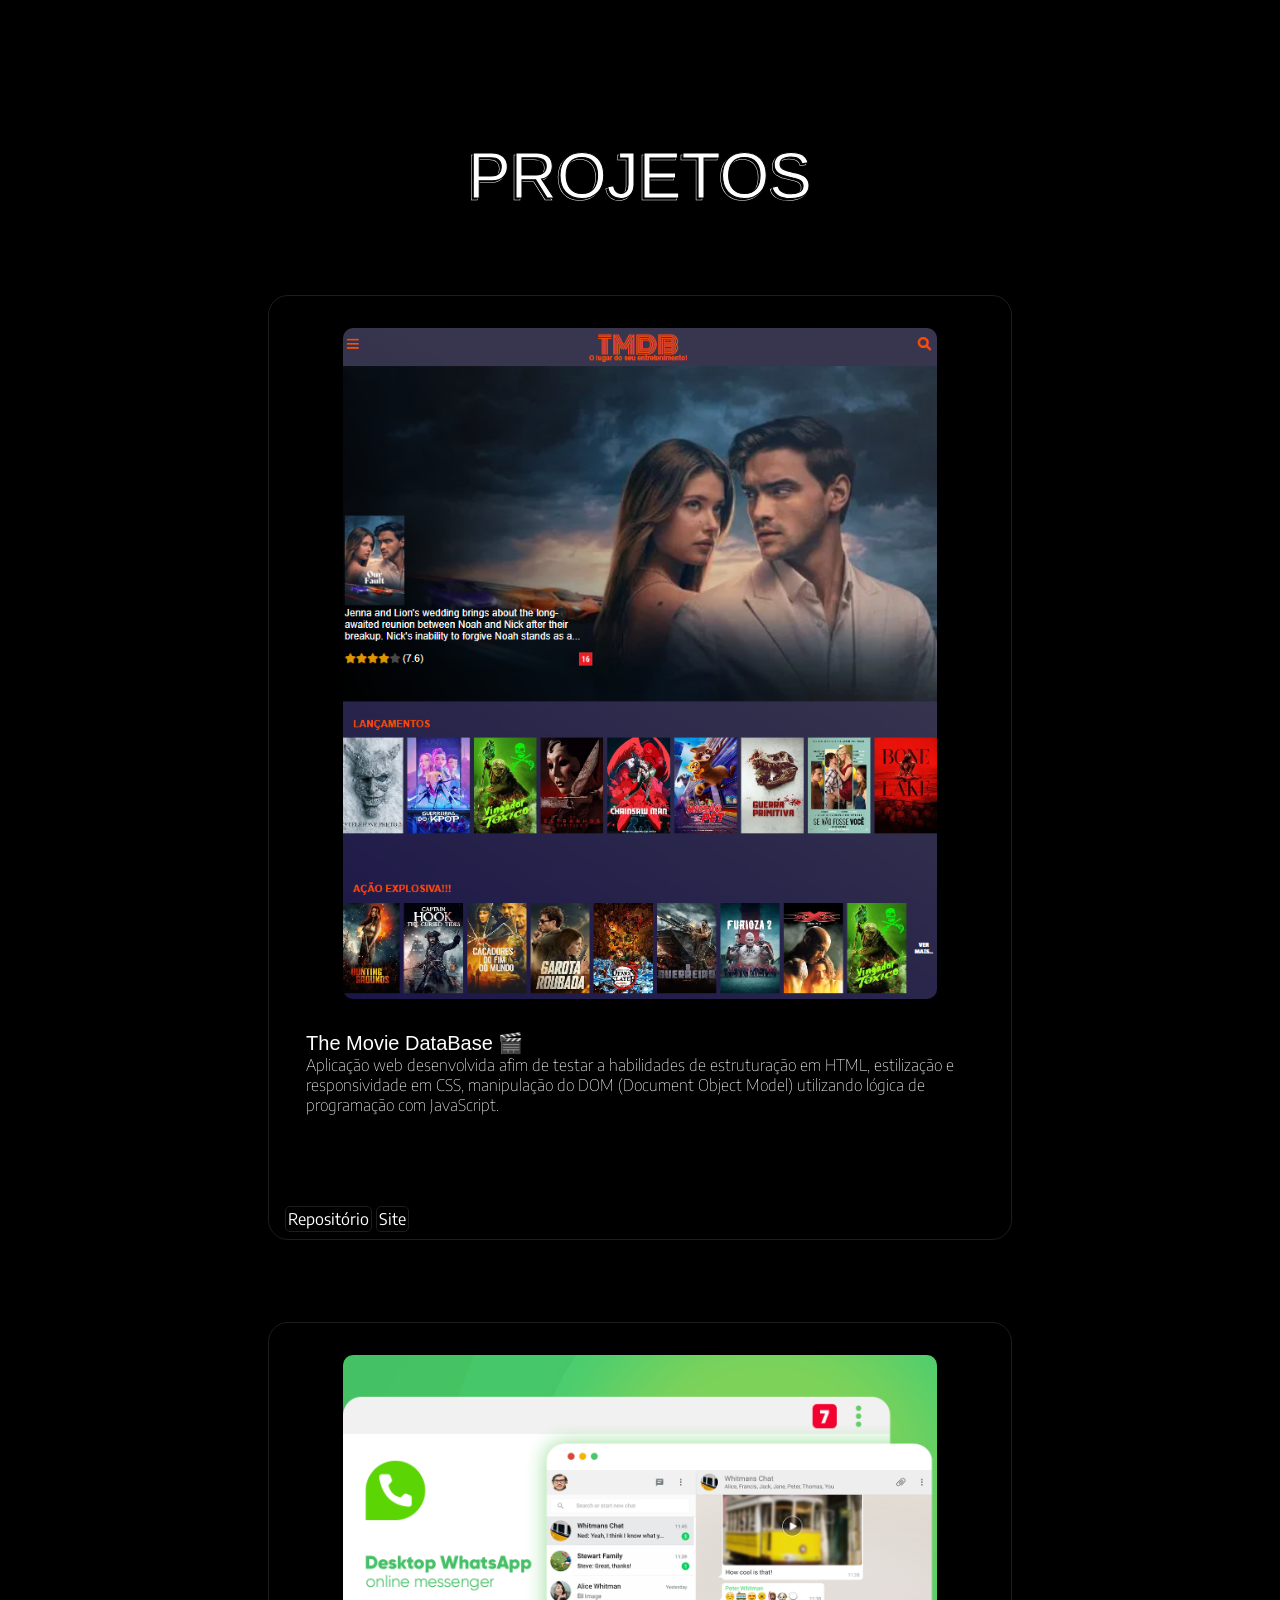
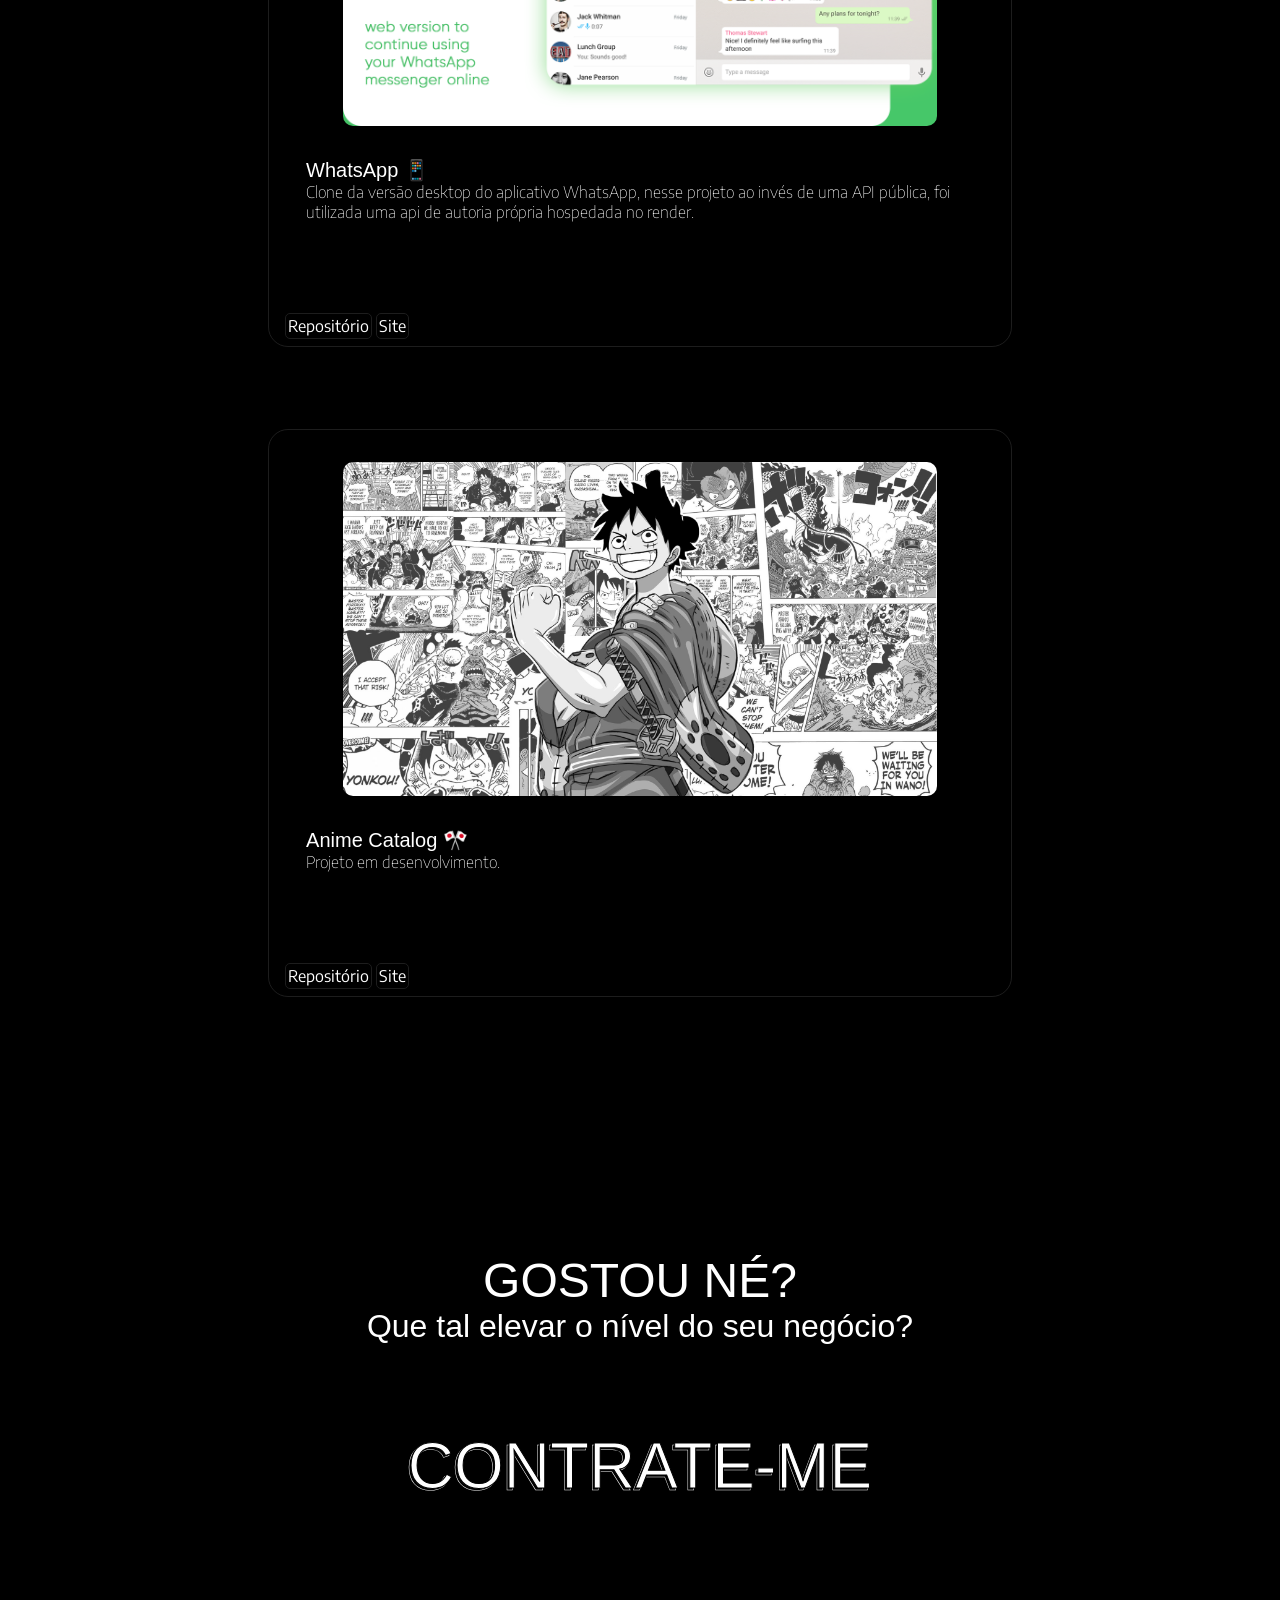
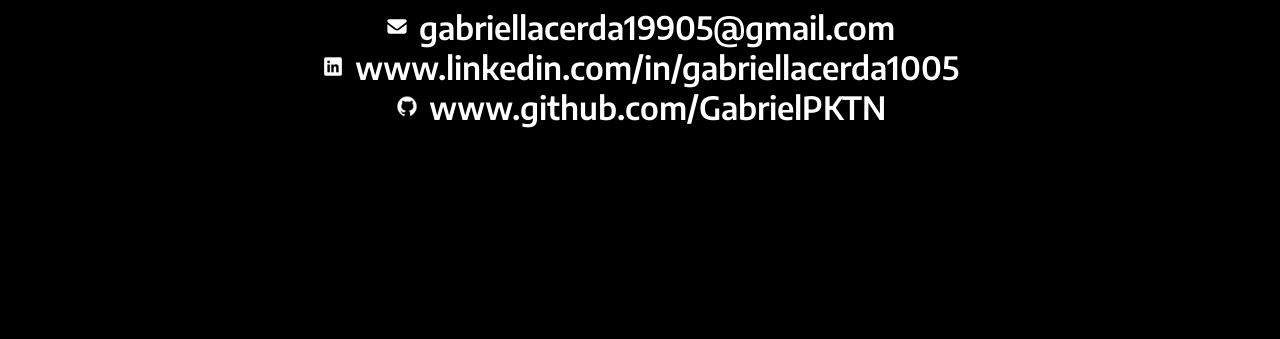
==== commit 8fbf9458: "feat(html): Adicionando responsividade para tablets." ====
--- a/index.html
+++ b/index.html
@@ -69,14 +69,17 @@
                         <div class="container-stack-logo">
                             <img src="./assets/code-icon.svg" alt="">
                         </div>
+
+                    </div>
+                    
+                    <div class="nome-atributos-stack">
                         <span class="nome-stack">Programação</span>
-                    </div>
-                    
-                    <ul class="atributos-stack">
-                        <li class="atributo-stack">Desenvolvimento de páginas responsivas e dinâmicas com HTML, CSS, JavaScript.</li>
-                        <li class="atributo-stack">Consumo e manipulação de dados no Front-End através do recurso fetch.</li>
-                        <li class="atributo-stack">Desenvolvimento de API’s, criação de rotas, tratamento de erros, requisições http para o banco de dados através de comandos SQL.</li>
-                    </ul>
+                        <ul class="atributos-stack">
+                            <li class="atributo-stack">Desenvolvimento de páginas responsivas e dinâmicas com HTML, CSS, JavaScript.</li>
+                            <li class="atributo-stack">Consumo e manipulação de dados no Front-End através do recurso fetch.</li>
+                            <li class="atributo-stack">Desenvolvimento de API’s, criação de rotas, tratamento de erros, requisições http para o banco de dados através de comandos SQL.</li>
+                        </ul>
+                    </div>
 
                 </div>
                 <div class="stack">
@@ -85,13 +88,17 @@
                         <div class="container-stack-logo">
                             <img src="./assets/database-icon.svg" alt="">
                         </div>
+            
+                    </div>
+                    
+                    <div class="nome-atributos-stack">
                         <span class="nome-stack">Banco de Dados</span>
-                    </div>
-                    
-                    <ul class="atributos-stack">
-                        <li class="atributo-stack">Criação de scripts SQL para consultas, criação, atualização e delete de dados. (DDL, DML)</li>
-                        <li class="atributo-stack">Criação de diagramas de banco de dados, diagrama conceitual, e lógico.</li>
-                    </ul>
+                        <ul class="atributos-stack">
+                            <li class="atributo-stack">Desenvolvimento de páginas responsivas e dinâmicas com HTML, CSS, JavaScript.</li>
+                            <li class="atributo-stack">Consumo e manipulação de dados no Front-End através do recurso fetch.</li>
+                            <li class="atributo-stack">Desenvolvimento de API’s, criação de rotas, tratamento de erros, requisições http para o banco de dados através de comandos SQL.</li>
+                        </ul>
+                    </div>
 
                 </div>
                 <div class="stack">
@@ -100,12 +107,17 @@
                         <div class="container-stack-logo">
                             <img src="./assets/brain-icon.svg" alt="">
                         </div>
-                        <span class="nome-stack">Racíocinio lógico</span>
-                    </div>
-                    
-                    <ul class="atributos-stack">
-                        <li class="atributo-stack">Capacidade de analisar, entender, e resolver o problema seja com ou sem código.</li>
-                    </ul>
+                        
+                    </div>
+                    
+                    <div class="nome-atributos-stack">
+                        <span class="nome-stack">Programação</span>
+                        <ul class="atributos-stack">
+                            <li class="atributo-stack">Desenvolvimento de páginas responsivas e dinâmicas com HTML, CSS, JavaScript.</li>
+                            <li class="atributo-stack">Consumo e manipulação de dados no Front-End através do recurso fetch.</li>
+                            <li class="atributo-stack">Desenvolvimento de API’s, criação de rotas, tratamento de erros, requisições http para o banco de dados através de comandos SQL.</li>
+                        </ul>
+                    </div>
 
                 </div>
                 <div class="stack">
@@ -114,13 +126,17 @@
                         <div class="container-stack-logo">
                             <img src="./assets/file-icon.svg" alt="">
                         </div>
-                        <span class="nome-stack">Documentação</span>
-                    </div>
-                    
-                    <ul class="atributos-stack">
-                        <li class="atributo-stack">Processo de gerenciamento, e acompanhamento de projetos através de sprints, metodologias ágeis e tradicionais.</li>
-                        <li class="atributo-stack">Levantamento de requisitos com o cliente.</li>
-                    </ul>
+    
+                    </div>
+                    
+                    <div class="nome-atributos-stack">
+                        <span class="nome-stack">Programação</span>
+                        <ul class="atributos-stack">
+                            <li class="atributo-stack">Desenvolvimento de páginas responsivas e dinâmicas com HTML, CSS, JavaScript.</li>
+                            <li class="atributo-stack">Consumo e manipulação de dados no Front-End através do recurso fetch.</li>
+                            <li class="atributo-stack">Desenvolvimento de API’s, criação de rotas, tratamento de erros, requisições http para o banco de dados através de comandos SQL.</li>
+                        </ul>
+                    </div>
 
                 </div>
 
--- a/style.css
+++ b/style.css
@@ -162,6 +162,8 @@
             display: flex;
             width: 100%;
 
+            align-items: center;
+
             font-family: var(--dela-gothic);
             font-size: 0.8rem;
             text-align: center;
@@ -185,6 +187,7 @@
                 display: flex;
                 flex-direction: column;
                 gap: 10px;
+
 
 
                 .container-stack-logo-nome {
@@ -194,11 +197,6 @@
                     align-items: center;
                     justify-content: center;
                     gap: 10px;
-
-                    .nome-stack {
-                        font-family: var(--dela-gothic);
-                        font-size: 1.25rem;
-                    }
                     
                     .container-stack-logo {
                         border: 2px solid var(--secondary-color);
@@ -219,22 +217,39 @@
 
             }
 
-            .atributos-stack {
-
-                font-family: var(--encode-sans);
-                font-weight: 100;
-
+            .nome-atributos-stack {
                 display: flex;
                 flex-direction: column;
+                justify-content: center;
                 align-items: center;
 
-                gap: 10px;
-
-                .atributo-stack {
+                gap: 5px;
+                
+                .nome-stack {
+                    font-family: var(--dela-gothic);
+                    font-size: 1.25rem;
                     width: 80%;
                 }
 
-            }
+                .atributos-stack {
+
+                    font-family: var(--encode-sans);
+                    font-weight: 100;
+    
+                    display: flex;
+                    flex-direction: column;
+                    align-items: center;
+    
+                    gap: 10px;
+    
+                    .atributo-stack {
+                        width: 80%;
+                    }
+    
+                }
+
+            }
+            
 
         }
 
@@ -359,7 +374,13 @@
 
 footer {
 
-    padding-top: 12rem;
+    padding-block: 12rem;
+
+    display: flex;
+
+    flex-direction: column;
+
+    gap: 4rem;
 
     .mensagem {
         display: flex;
@@ -437,4 +458,138 @@
 
     }
 
+}
+
+@media  (min-width: 740px) {
+
+    header {
+
+        h2 {
+
+            font-size: 1.5rem;
+
+        }
+
+        .links-header {
+
+            .link-header {
+
+                img {
+
+                    width: 25%;
+
+                }
+
+            }
+
+        }
+
+    }
+    
+    main {
+
+        .slogan {
+
+            font-size: 1.5rem;
+
+        }
+
+        .image-apresentacao {
+
+            width: 15rem;
+            height: 30rem;
+
+        }
+
+        .apresentacao-texto {
+
+            width: 80%;
+            font-size: 1.25rem;
+            
+        }
+
+        .stacks {
+
+            .code {
+                display: flex;
+                justify-content: center;
+                font-size: 1rem;
+                height: 15rem;
+            }
+            
+            .container-stacks {
+
+                .titulo-secao-stacks {
+                    justify-content: center;
+                    font-size: 1.20rem;
+                }
+
+                .stack {
+                    flex-direction: row;
+                }
+
+            }
+
+        }
+
+
+        .projetos {
+
+            display: flex;
+            flex-direction: column;
+            justify-content: center;
+            align-items: center;
+
+            gap: 50px;
+            padding-block: 4rem;
+
+            .slogan.projects {
+                font-size: 4rem;
+            }
+
+            .card-projeto {
+
+                width: 60%;
+
+            }
+
+        }
+
+    }
+
+    footer {
+
+        .mensagem {
+
+            .mensagem-like {
+                font-size: 3rem;
+            }
+
+            .mensagem-proposta {
+                font-size: 2rem;
+            }
+
+        }
+
+        .slogan.footer {
+            font-size: 4rem;
+        }
+
+        .link-footer {
+            font-size: 2rem;
+            display: flex;
+            align-items: center;
+            justify-content: center;
+
+            img {
+
+                width: 50px;
+                height: 25px;
+
+            } 
+
+        }
+
+    }
+
 }
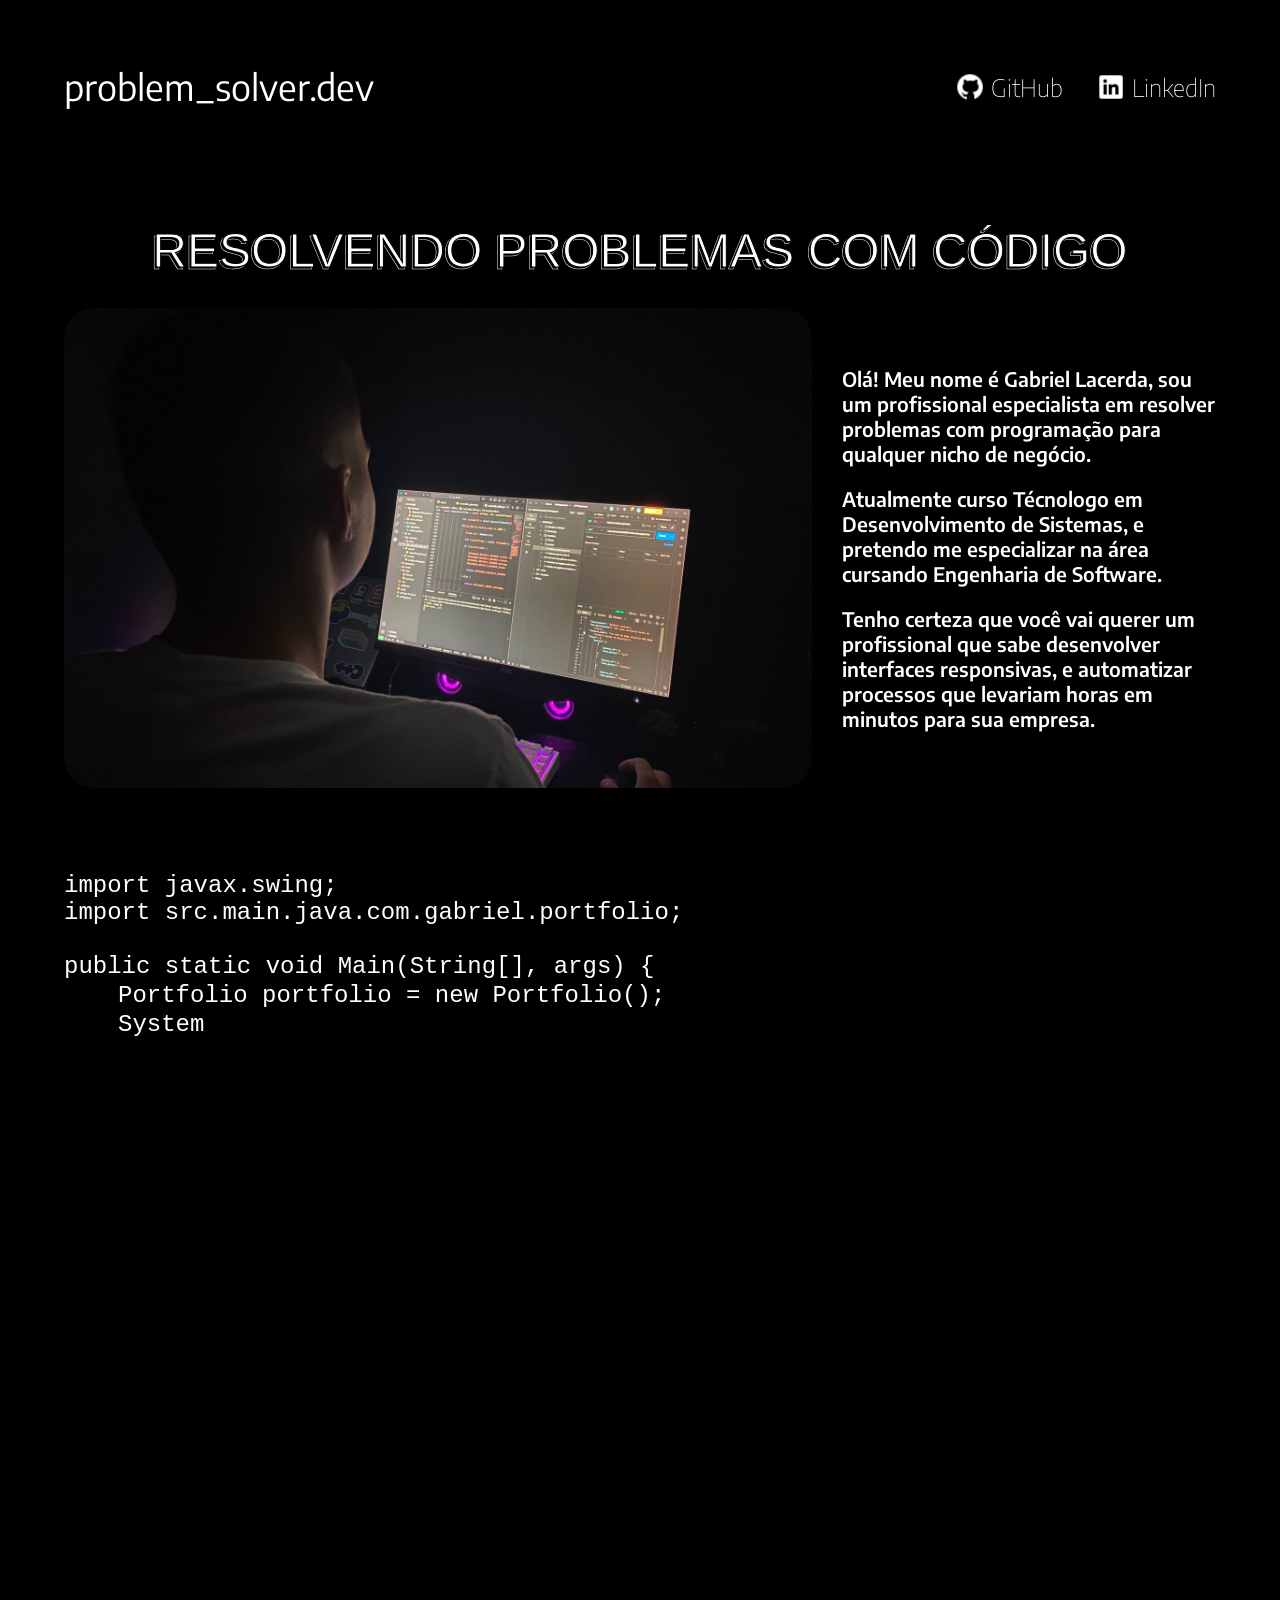
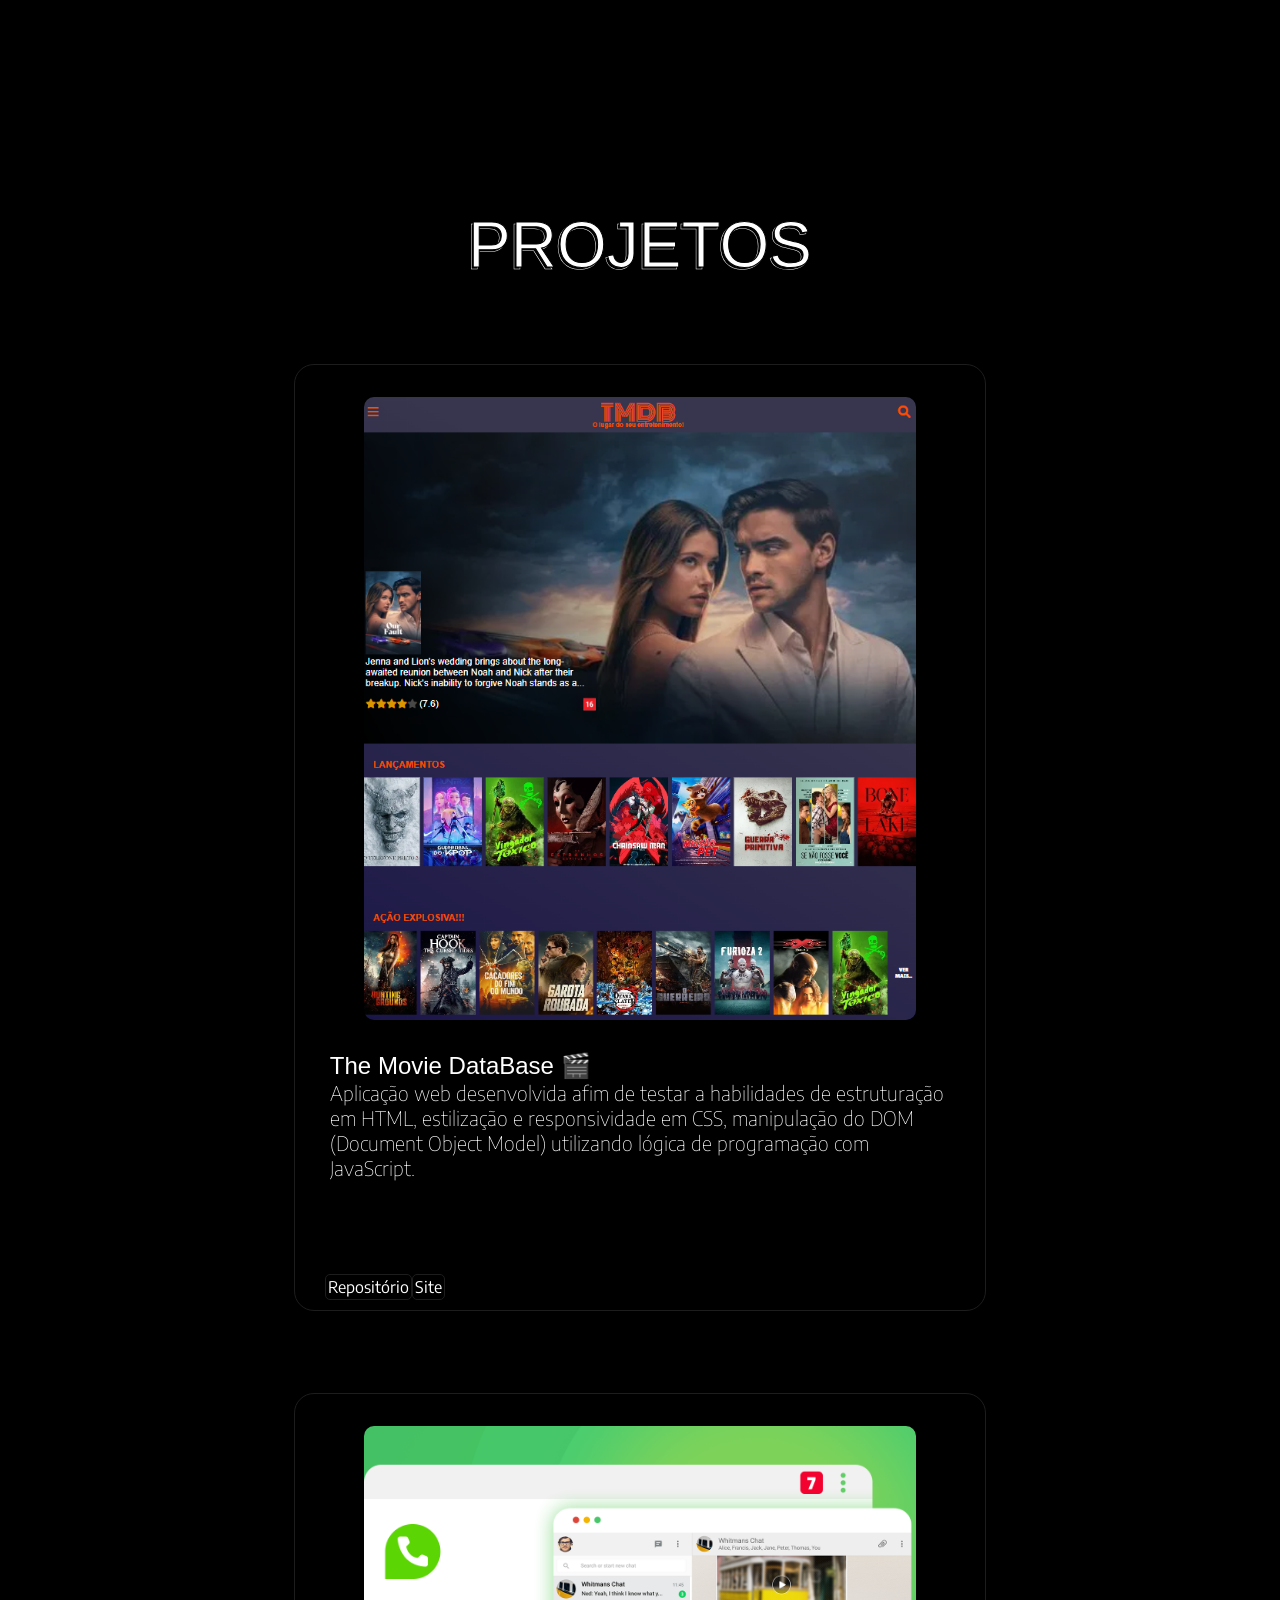
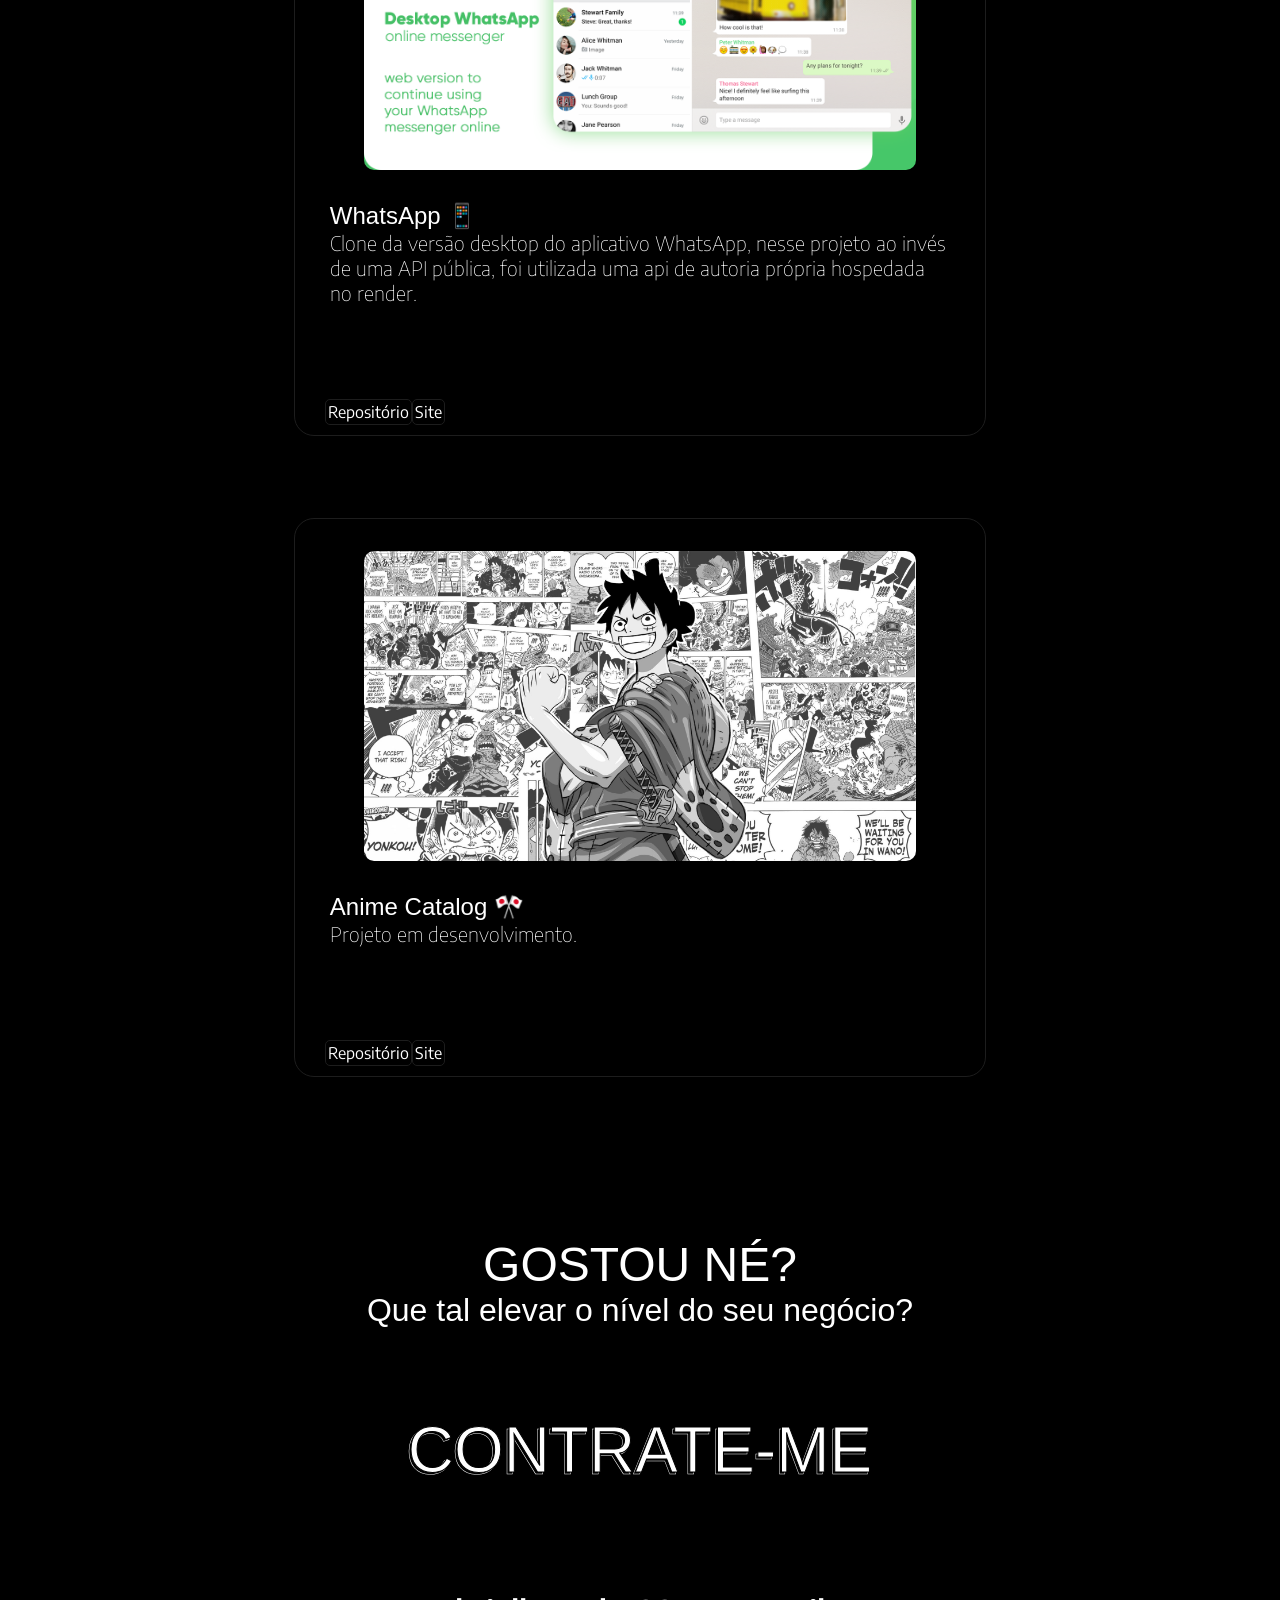
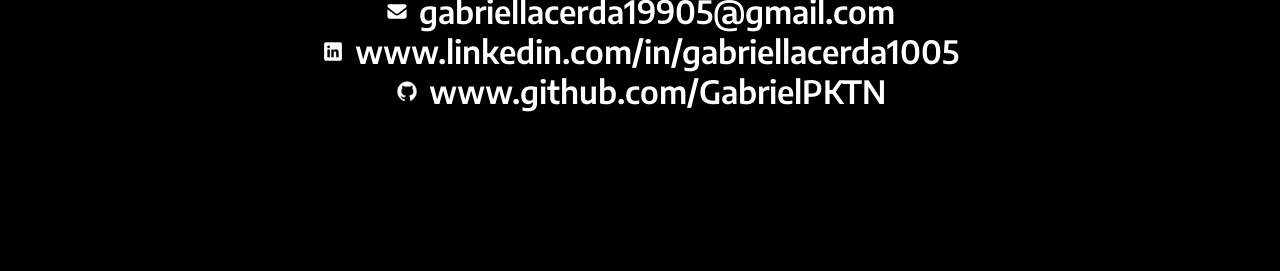
==== commit 0d54a446: "style(html): Adicionando responsividade para desktop." ====
--- a/index.html
+++ b/index.html
@@ -34,20 +34,24 @@
                 <span class="slogan-second">RESOLVENDO PROBLEMAS COM CÓDIGO</span>
             </div>
 
-            <div class="image-apresentacao">
-                <img src="./img/img-apresentacao.jpeg" alt="">
-            </div>
-
-            <div class="apresentacao-texto">
-                <p>
-                    Olá! Meu nome é Gabriel Lacerda,  sou um profissional especialista em resolver problemas com programação para qualquer nicho de negócio.
-                </p>
-                <p>
-                    Atualmente curso Técnologo em Desenvolvimento de Sistemas, e  pretendo me especializar na área cursando Engenharia de Software.
-                </p>
-                <p>
-                    Tenho certeza que você vai querer um profissional que sabe desenvolver interfaces responsivas, e automatizar processos que levariam horas em minutos para sua empresa.
-                </p>
+            <div class="main-apresentacao">
+                
+                <div class="image-apresentacao">
+                    <img src="./img/img-apresentacao.jpeg" alt="">
+                </div>
+    
+                <div class="apresentacao-texto">
+                    <p>
+                        Olá! Meu nome é Gabriel Lacerda,  sou um profissional especialista em resolver problemas com programação para qualquer nicho de negócio.
+                    </p>
+                    <p>
+                        Atualmente curso Técnologo em Desenvolvimento de Sistemas, e  pretendo me especializar na área cursando Engenharia de Software.
+                    </p>
+                    <p>
+                        Tenho certeza que você vai querer um profissional que sabe desenvolver interfaces responsivas, e automatizar processos que levariam horas em minutos para sua empresa.
+                    </p>
+                </div>
+
             </div>
             
 
@@ -63,82 +67,83 @@
 
                 <span class="titulo-secao-stacks">STACKS | TECNOLOGIAS | FERRAMENTAS DE TRABALHO</span>
 
-                <div class="stack">
-
-                    <div class="container-stack-logo-nome">
-                        <div class="container-stack-logo">
-                            <img src="./assets/code-icon.svg" alt="">
-                        </div>
-
-                    </div>
-                    
-                    <div class="nome-atributos-stack">
-                        <span class="nome-stack">Programação</span>
-                        <ul class="atributos-stack">
-                            <li class="atributo-stack">Desenvolvimento de páginas responsivas e dinâmicas com HTML, CSS, JavaScript.</li>
-                            <li class="atributo-stack">Consumo e manipulação de dados no Front-End através do recurso fetch.</li>
-                            <li class="atributo-stack">Desenvolvimento de API’s, criação de rotas, tratamento de erros, requisições http para o banco de dados através de comandos SQL.</li>
-                        </ul>
-                    </div>
-
-                </div>
-                <div class="stack">
-
-                    <div class="container-stack-logo-nome">
-                        <div class="container-stack-logo">
-                            <img src="./assets/database-icon.svg" alt="">
-                        </div>
-            
-                    </div>
-                    
-                    <div class="nome-atributos-stack">
-                        <span class="nome-stack">Banco de Dados</span>
-                        <ul class="atributos-stack">
-                            <li class="atributo-stack">Desenvolvimento de páginas responsivas e dinâmicas com HTML, CSS, JavaScript.</li>
-                            <li class="atributo-stack">Consumo e manipulação de dados no Front-End através do recurso fetch.</li>
-                            <li class="atributo-stack">Desenvolvimento de API’s, criação de rotas, tratamento de erros, requisições http para o banco de dados através de comandos SQL.</li>
-                        </ul>
-                    </div>
-
-                </div>
-                <div class="stack">
-
-                    <div class="container-stack-logo-nome">
-                        <div class="container-stack-logo">
-                            <img src="./assets/brain-icon.svg" alt="">
-                        </div>
-                        
-                    </div>
-                    
-                    <div class="nome-atributos-stack">
-                        <span class="nome-stack">Programação</span>
-                        <ul class="atributos-stack">
-                            <li class="atributo-stack">Desenvolvimento de páginas responsivas e dinâmicas com HTML, CSS, JavaScript.</li>
-                            <li class="atributo-stack">Consumo e manipulação de dados no Front-End através do recurso fetch.</li>
-                            <li class="atributo-stack">Desenvolvimento de API’s, criação de rotas, tratamento de erros, requisições http para o banco de dados através de comandos SQL.</li>
-                        </ul>
-                    </div>
-
-                </div>
-                <div class="stack">
-
-                    <div class="container-stack-logo-nome">
-                        <div class="container-stack-logo">
-                            <img src="./assets/file-icon.svg" alt="">
-                        </div>
-    
-                    </div>
-                    
-                    <div class="nome-atributos-stack">
-                        <span class="nome-stack">Programação</span>
-                        <ul class="atributos-stack">
-                            <li class="atributo-stack">Desenvolvimento de páginas responsivas e dinâmicas com HTML, CSS, JavaScript.</li>
-                            <li class="atributo-stack">Consumo e manipulação de dados no Front-End através do recurso fetch.</li>
-                            <li class="atributo-stack">Desenvolvimento de API’s, criação de rotas, tratamento de erros, requisições http para o banco de dados através de comandos SQL.</li>
-                        </ul>
-                    </div>
-
-                </div>
+                <div class="container-stack-grid">
+
+                    <div class="stack">
+
+                        <div class="container-stack-logo-nome">
+                            <div class="container-stack-logo">
+                                <img src="./assets/code-icon.svg" alt="">
+                            </div>
+    
+                        </div>
+                        
+                        <div class="nome-atributos-stack">
+                            <span class="nome-stack">Programação</span>
+                            <ul class="atributos-stack">
+                                <li class="atributo-stack">Desenvolvimento de páginas responsivas e dinâmicas com HTML, CSS, JavaScript.</li>
+                                <li class="atributo-stack">Consumo e manipulação de dados no Front-End através do recurso fetch.</li>
+                                <li class="atributo-stack">Desenvolvimento de API’s, criação de rotas, tratamento de erros, requisições http para o banco de dados através de comandos SQL.</li>
+                            </ul>
+                        </div>
+    
+                    </div>
+                    <div class="stack">
+    
+                        <div class="container-stack-logo-nome">
+                            <div class="container-stack-logo">
+                                <img src="./assets/database-icon.svg" alt="">
+                            </div>
+                
+                        </div>
+                        
+                        <div class="nome-atributos-stack">
+                            <span class="nome-stack">Banco de Dados</span>
+                            <ul class="atributos-stack">
+                                <li class="atributo-stack">Criação de scripts SQL para consultas, criação, atualização e delete de dados. (DDL, DML)</li>
+                                <li class="atributo-stack">Criação de diagramas de banco de dados, diagrama conceitual, e lógico.</li>
+                            </ul>
+                        </div>
+    
+                    </div>
+                    <div class="stack">
+    
+                        <div class="container-stack-logo-nome">
+                            <div class="container-stack-logo">
+                                <img src="./assets/brain-icon.svg" alt="">
+                            </div>
+                            
+                        </div>
+                        
+                        <div class="nome-atributos-stack">
+                            <span class="nome-stack">Racíocinio lógico</span>
+                            <ul class="atributos-stack">
+                                <li class="atributo-stack">Capacidade de analisar, entender, e resolver o problema seja com ou sem código.</li>
+                            </ul>
+                        </div>
+    
+                    </div>
+                    <div class="stack">
+    
+                        <div class="container-stack-logo-nome">
+                            <div class="container-stack-logo">
+                                <img src="./assets/file-icon.svg" alt="">
+                            </div>
+        
+                        </div>
+                        
+                        <div class="nome-atributos-stack">
+                            <span class="nome-stack">Documentação</span>
+                            <ul class="atributos-stack">
+                                <li class="atributo-stack">Processo de gerenciamento, e acompanhamento de projetos através de sprints, metodologias ágeis e tradicionais.</li>
+                                <li class="atributo-stack">Levantamento de requisitos com o cliente.</li>
+                            </ul>
+                        </div>
+    
+                    </div>
+
+                </div>
+                
 
             </div>
 
--- a/style.css
+++ b/style.css
@@ -113,33 +113,46 @@
 
         }
 
-        .image-apresentacao {
-
-            border-radius: 20px;
-            width: 17rem;
-            height: 8rem;
-
-            img {
-                width: 100%;
-                height: 100%;
-
-                border-radius: 5px;
-                object-fit: cover;
-            }
-
-        }
-
-        .apresentacao-texto {
-
-            font-family: var(--encode-sans);
-            font-weight: 600;
+
+        .main-apresentacao {
 
             display: flex;
             flex-direction: column;
-
-            gap: 20px;
-
-        }
+            align-items: center;
+            
+            gap: 30px;
+
+
+            .image-apresentacao {
+
+                border-radius: 20px;
+                width: 17rem;
+                height: 8rem;
+    
+                img {
+                    width: 100%;
+                    height: 100%;
+    
+                    border-radius: 5px;
+                    object-fit: cover;
+                }
+    
+            }
+    
+            .apresentacao-texto {
+    
+                font-family: var(--encode-sans);
+                font-weight: 600;
+    
+                display: flex;
+                flex-direction: column;
+    
+                gap: 20px;
+    
+            }
+
+        }
+        
     }
 
     .stacks {
@@ -182,6 +195,16 @@
 
             width: 100%;
 
+            .container-stack-grid {
+                display: flex;
+                flex-direction: column;
+                align-items: center;
+                justify-content: center;
+
+                gap: 40px;
+
+            }
+
             .stack {
 
                 display: flex;
@@ -189,6 +212,14 @@
                 gap: 10px;
 
 
+                .nome-atributos-stack {
+                    
+                    span {
+                        display: flex;
+                        justify-content: center;
+                    }
+
+                }
 
                 .container-stack-logo-nome {
                     
@@ -374,7 +405,7 @@
 
 footer {
 
-    padding-block: 12rem;
+    padding-block: 6rem;
 
     display: flex;
 
@@ -526,6 +557,17 @@
 
                 .stack {
                     flex-direction: row;
+
+                    
+
+                    .nome-atributos-stack {
+
+                        span {
+                            align-items: start;
+                            justify-content: start;
+                        }
+
+                    }
                 }
 
             }
@@ -592,4 +634,132 @@
 
     }
 
+}
+
+@media  (min-width: 1024px) {
+
+    body {
+        padding: 4rem;
+    }
+
+    header {
+
+        h2 {
+            font-size: 2.25rem;
+        }
+
+        .links-header {
+            
+            gap: 2rem;
+
+            .link-header {
+                font-size: 1.5rem;
+
+                img {
+                    width: 2rem;
+                }
+            }
+            
+
+        }
+
+    }
+
+    main {
+
+        padding-top: 4rem;
+
+        .apresentacao {
+            
+            .slogan {
+                font-size: 3rem;
+            }
+
+            .main-apresentacao {
+                display: flex;
+                flex-direction: row;
+                justify-content: center;
+                align-items: center;
+
+                gap: 30px;
+
+                .image-apresentacao {
+                    
+                    width: 80%;
+                    height: 30rem;
+
+                    
+                    border-radius: 30px;
+
+                    img {
+                        border-radius: 30px;
+                    }
+
+                }
+
+                .apresentacao-texto {
+                    width: 40%;
+                }
+
+            }
+
+        }
+
+        .stacks {
+
+            .code {
+                display: block;
+                font-size: 1.5rem;
+                height: 24rem;
+            }
+
+            .container-stacks {
+
+                .titulo-secao-stacks {
+                    font-size: 2rem;
+                    display: flex;
+                    align-items: center;
+                    justify-content: center;
+                }
+
+                .container-stack-grid {
+                    display: grid;
+                    grid-template-columns: 1fr 1fr;
+                    gap: 30px;
+
+                }
+
+            }
+
+        }
+
+        .projetos {
+
+            .card-projeto {
+
+                .img-description {
+
+                    .container-descricao {
+                        span {
+                            font-size: 1.5rem;
+                        }
+                        p {
+                            font-size: 1.25rem;
+                        }
+                    }
+
+                }
+
+                .container-buttons-card {
+                    display: flex;
+                    padding-left: 30px;
+                }
+
+            }
+
+        }
+
+    }
+
+
 }
